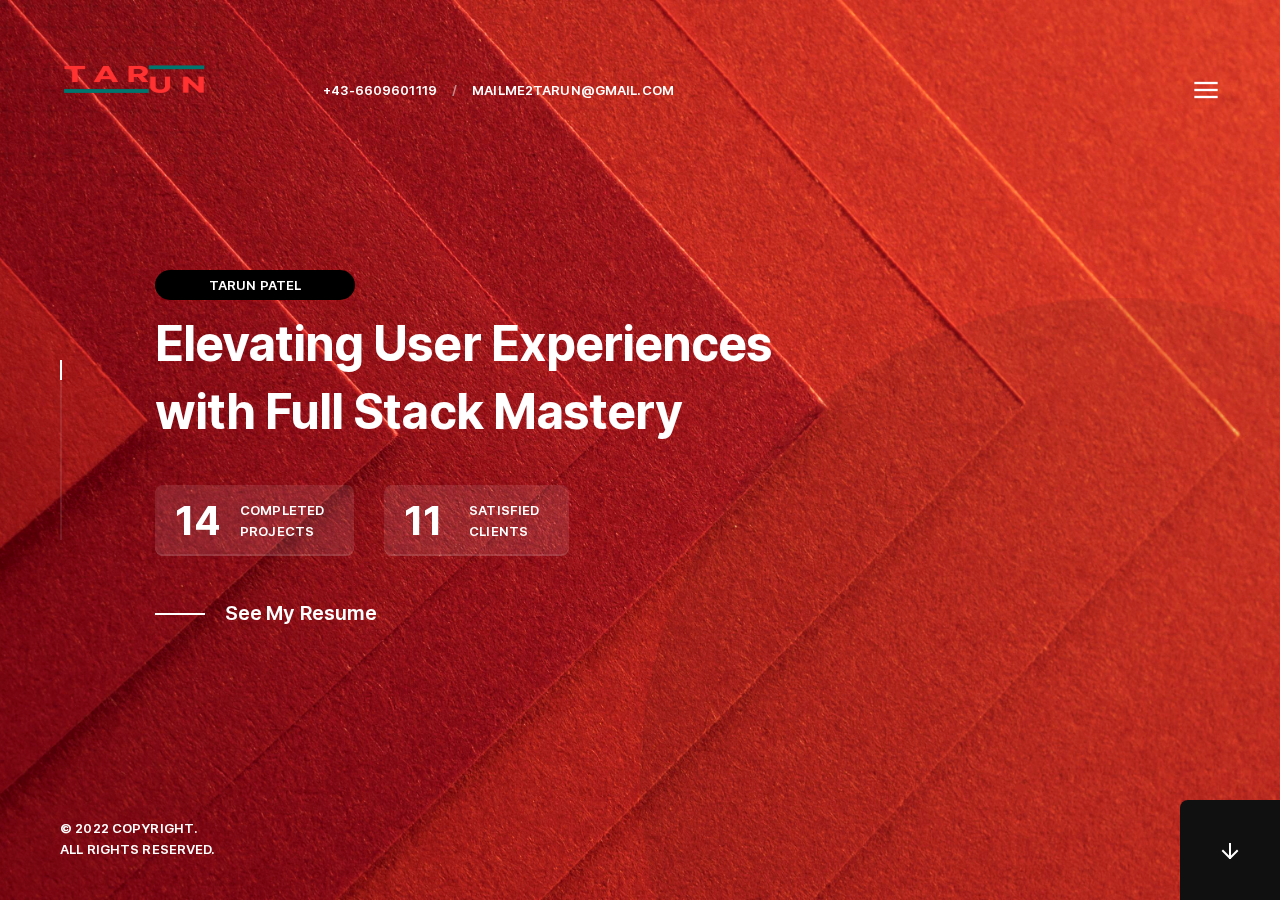
==== index.html @ 1fd1cdba "Update index.html" ====
<!DOCTYPE html>
<html class="no-js vlt-is--custom-cursor" lang="en">

<head>
	<meta charset="utf-8">
	<title>Tarun Patel - Modern &amp; Creative CV/Resume HTML5 Template</title>
	<meta name="description" content="Modern &amp; Creative CV/Resume HTML5 Template">
	<meta http-equiv="X-UA-Compatible" content="IE=edge">
	<meta name="viewport" content="width=device-width, initial-scale=1, maximum-scale=1">
	<!--Favicon-->
	<link rel="icon" type="image/png" href="assets/img/root/favicon.png">
	<!--Framework-->
	<link rel="stylesheet" href="assets/css/framework/bootstrap.min.css">
	<!--Fonts-->
	<link rel="stylesheet" href="assets/fonts/Inter/style.css">
	<!--Plugins-->
	<link rel="stylesheet" href="assets/css/vlt-plugins.min.css">
	<!--Style-->
	<link rel="stylesheet" href="assets/css/vlt-main.min.css">
	<!--Custom-->
	<link rel="stylesheet" href="assets/css/custom.css">
	<!--Fontawesome icons--> <script src="https://kit.fontawesome.com/1c898c3f37.js" crossorigin="anonymous"></script>
</head>

<body class=" animsition">
	<!--Header-->
	<header class="vlt-header">
		<div class="vlt-navbar vlt-navbar--main vlt-navbar--fixed">
			<div class="vlt-navbar-background"></div>
			<div class="vlt-navbar-inner">
				<div class="vlt-navbar-inner--left">
					<!--Logo--><a class='vlt-navbar-logo' href='/'><img class="black" src="assets/img/root/TAR.png" alt="TARUN"><img class="white" src="assets/img/root/TAR.png" alt="TARUN"></a>
					<!--Contacts-->
					<nav class="vlt-navbar-contacts d-none d-md-block">
						<ul>
							<li><a href="tel:+436609601119"><i class="fas fa-mobile-alt"></i> +43-6609601119</a></li>
							<li class="sep">/</li>
							<li><a href="mailto:mailme2tarun@gmail.com"><i class="fas fa-envelope"></i> mailme2tarun@gmail.com</a></li>
						</ul>
						
					</nav>


					
				</div>
				<div class="vlt-navbar-inner--right">
					<div class="d-flex align-items-center">
						<!--Menu Burger--><a class="vlt-menu-burger js-offcanvas-menu-open" href="#"><svg xmlns="http://www.w3.org/2000/svg" width="24" height="24" viewBox="0 0 24 24" fill="none" stroke="currentColor" stroke-width="2" stroke-linecap="square" stroke-linejoin="round">
								<line x1="3" y1="12" x2="21" y2="12" />
								<line x1="3" y1="6" x2="21" y2="6" />
								<line x1="3" y1="18" x2="21" y2="18" /></svg></a>
					</div>
				</div>
			</div>
		</div>
	</header>



	
	<!--Offcanvas Menu-->
	<div class="vlt-offcanvas-menu">
		<div class="vlt-offcanvas-menu__header">
			<!--Locales-->
			<nav class="vlt-offcanvas-menu__locales"><a class="active" href="#">Eng</a><a href="#">Fra</a><a href="#">Ger</a></nav>
			<!--Menu Burger--><a class="vlt-menu-burger vlt-menu-burger--opened js-offcanvas-menu-close" href="#"><svg xmlns="http://www.w3.org/2000/svg" width="24" height="24" viewBox="0 0 24 24" fill="none" stroke="currentColor" stroke-width="2" stroke-linecap="square" stroke-linejoin="round">
					<line x1="18" y1="6" x2="6" y2="18" />
					<line x1="6" y1="6" x2="18" y2="18" /></svg></a>
		</div>
		<nav class="vlt-offcanvas-menu__navigation">
			<!--Navigation-->
			<ul class="sf-menu">
				<li data-menuanchor="Home"><a href="#Home">Home</a></li>
				<li data-menuanchor="About"><a href="#Services">About</a></li>
				<li data-menuanchor="Experience"><a href="#Experience">Experience</a></li>
				<li data-menuanchor="Education"><a href="#Education">Education</a></li>
				<li data-menuanchor="Skills"><a href="#Skills">Skills</a></li>
				<li data-menuanchor="Projects"><a href="#Portfolio">Projects</a></li>
				<li data-menuanchor="Certifications"><a href="#Certifications">Certifications</a></li>
				<li data-menuanchor="Contact"><a href="#Contact">Contact</a></li>
			</ul>
		</nav>
		<div class="vlt-offcanvas-menu__footer">
			<!--Socials-->
			<div class="vlt-offcanvas-menu__socials"><a href="https://codepen.io/tarunpatel1998" target="new tab"><i class="fa-brands fa-codepen fa-spin"></i></a><a href="https://github.com/tarunpa1998" target="_blank"><i class="fa-brands fa-github fa-beat"></i></a><a href="#" target="_blank"><i class="fa-brands fa-linkedin fa-beat"></i></a><a href="#" target="_blank"><i class="fa-solid fa-envelope fa-beat"></i></a></div>
			<!--Copyright-->
			<div class="vlt-offcanvas-menu__copyright">
				<p>&copy; 2022 Copiright.<br>All rights reserved.</p>
			</div>
		</div>
	</div>
	<!--Site Overlay-->
	<div class="vlt-site-overlay"></div>
	<!--Fixed Socials-->
	<div class="vlt-fixed-socials"><a href="https://codepen.io/tarunpatel1998" target="new tab"><i class="fa-brands fa-codepen fa-spin"></i></a><a href="https://github.com/tarunpa1998" target="new tab"><i class="fa-brands fa-github fa-beat"></i></a><a href="#" target="_blank"><i class="fa-brands fa-linkedin fa-beat"></i></a><a href="#" target="_blank"><i class="fa-solid fa-envelope fa-beat"></i></a></div>
	<!--Main-->
	<main class="vlt-main">
		<!--Fullpage Slider-->
		<div class="vlt-fullpage-slider" data-loop-top="" data-loop-bottom="" data-speed="800">
		
		
		
			<!--Home-->
			<!--Section-->
			<div class="vlt-section pp-scrollable" data-anchor="Home" data-brightness="dark" style="background-image: url(assets/img/elegant-red-papers-arrow-shapes.jpg);">
				<div class="vlt-section__vertical-align">
					<div class="vlt-section__content">
						<!--Particles-->
						<div class="vlt-section__particles">
							<div class="vlt-particle vlt-fade-in-left vlt-custom--1451" style="background-image: url(assets/img/root/plus-dark-pattern.png); transition-duration: 1s;"></div>
							<div class="vlt-particle d-none d-xl-block vlt-fade-in-right vlt-custom--1512" style="background-image: url(assets/img/root/elipse-home-slide.png); transition-duration: 1.5s; transition-delay: 300ms;"></div>
							<div class="vlt-particle vlt-custom--4124" style="background-image: url(assets/img/attachmet-01.png);"></div>
						</div>
						<div class="container">
							<div class="row">
								<div class="col-lg-7 offset-lg-1">
									<!--Animated Block-->
									<div class="vlt-animated-block" style="animation-delay:0s; animation-duration:700ms;">
										<div class="cool-container" style="width: 200px;">
											<h3 class="vlt-display-1 has-white-color">Tarun Patel</h3>
										  </div>
										<div class="vlt-gap-10"></div>
										<h2 class="vlt-small-heading has-white-color">Elevating User Experiences with Full Stack Mastery</h2>
										<div class="vlt-gap-40"></div>
										<div class="row">
											<div class="col-auto">
												<!--Counter Up Small-->
												<div class="vlt-counter-up-small" data-ending-number="21" data-animation-speed="1000" data-delimiter=""><span class="counter">0</span>
													<h6 class="vlt-display-1">Completed<br>projects</h6>
												</div>
												<div class="vlt-gap-20--sm"></div>
											</div>
											<div class="col-auto">
												<!--Counter Up Small-->
												<div class="vlt-counter-up-small" data-ending-number="17" data-animation-speed="1000" data-delimiter=""><span class="counter">0</span>
													<h6 class="vlt-display-1">Satisfied<br>clients</h6>
												</div>
											</div>
										</div>
										<div class="vlt-gap-40"></div><a class="vlt-link has-white-color" href="assets/img/My CV 2.pdf">See My Resume</a>
									</div>
								</div>
							</div>
						</div>
					</div>
				</div>
			</div>





			<!--Services-->
			<!--Section-->
			<div class="vlt-section pp-scrollable" data-anchor="Services" data-brightness="light">
				<div class="vlt-section__vertical-align">
					<div class="vlt-section__content">
						<!--Particles-->
						<div class="vlt-section__particles">
							<div class="vlt-particle vlt-custom--1259 vlt-fade-in-right" style="background-image: url(assets/img/root/plus-light-pattern.png); animation-delay: 750ms;"></div>
							<div class="vlt-particle vlt-custom--2355 vlt-fade-in-left" style="background-image: url(assets/img/root/elipse-light.png); animation-delay: 500ms;"></div>
						</div>
						<div class="container">
							<div class="row">
								<div class="col-lg-2 offset-lg-1 d-none d-lg-block">
									<!--Animated Block-->
									<div class="vlt-animated-block" style="animation-delay:0s; animation-duration:700ms;">
										<!--Counter Up-->
										<div class="vlt-counter-up" data-ending-number="5" data-animation-speed="1000" data-delimiter=""><span class="counter">0</span><sup>+</sup>
										</div>
										<div class="vlt-gap-40"></div>
										<h6>Years <br>Experience <br>In WEB <br>DEVELOPMENT</h6>
									</div>
								</div>
								<div class="col-lg-8 col-md-12">
									<!--Animated Block-->
									<div class="vlt-animated-block" style="animation-delay:100ms; animation-duration:700ms;">
										<h4>Full Stack Web Developer, specialized in <span class="has-first-color">Agile responsive projects, Web Design with advance technologies.</span></h4>
									</div>
									<div class="vlt-gap-70"></div>
									<div class="row">
										<div class="col-md-6">
											<!--Animated Block-->
											<div class="vlt-animated-block" style="animation-delay:200ms; animation-duration:700ms;">
												<!--Services 1-->
												<div class="vlt-services">
													<h5 class="vlt-services__title"><a href="#">Web Design</a>
													</h5>
													<p class="vlt-services__text"> I have a comprehensive skill set encompassing <strong>HTML & CSS </strong> for building responsive and visually appealing web interfaces. Proficient in <strong>JavaScript</strong>, I develop interactive front-end functionalities and dynamic web applications. With <strong>Java</strong>, I implement robust backend solutions and enterprise-level applications. Additionally, I utilize <strong>PHP</strong> for server-side scripting, specializing in scalable web development. Moreover, I have extensive experience in <strong>Python</strong> for scripting, data analysis, and building versatile applications across various domains.
													</p>
													<div class="tech-logos">
														<img src="assets/img/TECH PNGS/icons8-html.svg" alt="HTML">
														<img src="assets/img/TECH PNGS/icons8-css.svg" alt="CSS">
														<img src="assets/img/TECH PNGS/java-script.png" alt="JavaScript">
														<img src="assets/img/TECH PNGS/icons8-java.svg" alt="Java">
														<img src="assets/img/TECH PNGS/icons8-php-64.png" alt="PHP">
														<img src="assets/img/TECH PNGS/icons8-python.svg" alt="Python">
													  </div>
												<a class="vlt-services__link vlt-link-with-arrow" href="#"><span class="vlt-link-with-arrow__text">Discover more</span><span class="vlt-link-with-arrow__icon">🡒</span></a>
												</div>
											</div>
											<div class="vlt-gap-40"></div>
										</div>
										<div class="col-md-6">
											<!--Animated Block-->
											<div class="vlt-animated-block" style="animation-delay:300ms; animation-duration:700ms;">
												<!--Services 2-->
												<div class="vlt-services">
													<h5 class="vlt-services__title"><a href="#">Frameworks & Libraries</a>
													</h5>
													<p class="vlt-services__text">
														I possess diverse expertise in modern web technologies, including <strong>React and Angular</strong> for building scalable and interactive front-end web development. Proficient in <strong>Tailwind CSS</strong>, for streamlined and responsive UI development. With <strong>Node.js</strong>, I implement server-side logic and build robust backend APIs. Additionally, I leverage <strong>jQuery</strong> for DOM manipulation. I also have hands-on experience with <strong>React and Vue.js</strong>, utilizing their component-based architecture for developing dynamic and efficient web applications.
													  
													</p>
														<div class="tech-logos">
														<img src="assets/img/TECH PNGS/icons8-react.svg" alt="React">
														<img src="assets/img/TECH PNGS/icons8-angular.svg" alt="Angular">
														<img src="assets/img/TECH PNGS/icons8-bootstrap.svg" alt="bootstrap">
														<img src="assets/img/TECH PNGS/icons8-tailwind-css.svg" alt="tailwind">
														<img src="assets/img/TECH PNGS/nodejs.svg" alt="node">
														<img src="assets/img/TECH PNGS/jquery-plain.svg" alt="jquery">
													  </div>
													  <a class="vlt-services__link vlt-link-with-arrow" href="#"><span class="vlt-link-with-arrow__text">Discover more</span><span class="vlt-link-with-arrow__icon">🡒</span></a>
												</div>
											</div>
											<div class="vlt-gap-40"></div>
										</div>
										<div class="col-md-6">
											<!--Animated Block-->
											<div class="vlt-animated-block" style="animation-delay:400ms; animation-duration:700ms;">
												<!--Services 3-->
												<div class="vlt-services">
													<h5 class="vlt-services__title"><a href="#">Tools & CMS</a>
													</h5>
													<p class="vlt-services__text">
														With over 5 years of specialized experience in <strong>WordPress</strong> web development, I excel in crafting custom themes and plugins for robust, scalable websites. I am proficient in <strong>Velo by Wix</strong>, leveraging its capabilities for dynamic web applications. Additionally, I have basic familiarity with <strong>TYPO3</strong> for content management, and I utilize <strong>Git</strong> for efficient version control. I have managed projects using <strong>Jira</strong>, applying agile methodologies for streamlined development processes.
													
													</p>
													<div class="tech-logos">
														<img src="assets/img/TECH PNGS/blog.png" alt="wordpress">
														<img src="assets/img/TECH PNGS/velo.png" alt="velo">
														<img src="assets/img/TECH PNGS/social (1).png" alt="git">
														<img src="assets/img/TECH PNGS/typo3_logo.svg" alt="typo3">
														<img src="assets/img/TECH PNGS/jira.png" alt="jira">
														<img src="assets/img/TECH PNGS/social.png" alt="joomla">
													  </div>

													<a class="vlt-services__link vlt-link-with-arrow" href="#"><span class="vlt-link-with-arrow__text">Discover more</span><span class="vlt-link-with-arrow__icon">🡒</span></a>
												</div>
											</div>
											<div class="vlt-gap-40--sm"></div>
										</div>
										<div class="col-md-6">
											<!--Animated Block-->
											<div class="vlt-animated-block" style="animation-delay:500ms; animation-duration:700ms;">
												<!--Services 4-->
												<div class="vlt-services">
													<h5 class="vlt-services__title"><a href="#">Marketing</a>
													</h5>
													<p class="vlt-services__text">
														I am proficient in managing databases including <strong>MySQL and Oracle</strong>, ensuring efficient data organization and retrieval for scalable applications. Additionally, I have a deep understanding of modern technologies like <strong>REST API</strong> for seamless integration and data exchange. With a keen focus on <strong>UX & UI</strong> principles, I design intuitive interfaces that enhance user experience. I also have experience with <strong>Shopify</strong> for e-commerce platform development and utilize <strong>Figma</strong> for collaborative design prototyping. Moreover, I have a growing interest in <strong>blockchain</strong> technology, exploring its potential for secure and transparent digital transactions across industries.
													</p>

													<div class="tech-logos">
														<img src="assets/img/TECH PNGS/mysql.svg" alt="mysql">
														<img src="assets/img/TECH PNGS/ui.png" alt="ux">
														<img src="assets/img/TECH PNGS/oracle.svg" alt="oracle">
														<img src="assets/img/TECH PNGS/secure.png" alt="blockchain">
														<img src="assets/img/TECH PNGS/shopify.png" alt="shopify">
														<img src="assets/img/TECH PNGS/figma.png" alt="figma">
													  </div>


													<a class="vlt-services__link vlt-link-with-arrow" href="#"><span class="vlt-link-with-arrow__text">Discover more</span><span class="vlt-link-with-arrow__icon">🡒</span></a>
												</div>
											</div>
										</div>
									</div>
								</div>
							</div>
						</div>
					</div>
				</div>
			</div>




			<!--Experience-->
			<!--Section-->
			<div class="vlt-section pp-scrollable" data-anchor="Experience" data-brightness="dark">
				<div class="vlt-section__vertical-align">
					<div class="vlt-section__content">
						<!--Ken Burn Effect-->
						<div class="vlt-section__ken-burn-background"><img src="assets/img/metal-grunge-background-with-scratches-stains.jpg" alt=""></div>
						<div class="container">
							<div class="row">
								<div class="col-lg-10 offset-lg-1">
									<!--Animated Block-->
									<div class="vlt-animated-block" style="animation-delay:0s; animation-duration:700ms;">
										<div class="d-block d-md-flex align-items-center justify-content-between">
										  <div class="experience-container">
											<h1 class="has-white-color">Experience</h1>
										  </div>
										  <div class="vlt-gap-30--sm"></div>
										  <div class="vlt-timeline-slider-controls"><span class="prev">🡐</span><span class="pagination"></span><span class="next">🡒</span></div>
										</div>
									  </div>
									<div class="vlt-gap-50"></div>
									<!--Animated Block-->
									<div class="vlt-animated-block" style="animation-delay:100ms; animation-duration:700ms;">
										<!--Timeline Slider-->
										<div class="vlt-timeline-slider">
											<div class="swiper-container">
												<div class="swiper-wrapper">
													<div>
														<!--job title Slider Item-->
														<div class="vlt-timeline-item">
															<div class="next">
																<div class="timeline-container">
																	<div class="timeline-item">
																		<span class="timeline-year">
																			<img width="30" height="30" src="https://img.icons8.com/external-flaticons-lineal-color-flat-icons/64/external-developer-computer-programming-icons-flaticons-lineal-color-flat-icons-3.png" alt="external-developer-computer-programming-icons-flaticons-lineal-color-flat-icons-3"/>
																			 External Web Developer</span>      
																		    <h5 class="vlt-timeline-item__title">
																				<img width="30" height="30" src="https://img.icons8.com/stickers/100/calendar.png" alt="calendar"/> 
																				 March 2023 - Present </h5>
																	</div>
																</div>
																<!--job location and company name-->

																<div class="timeline-container2">
																	<div class="timeline-item2">
																		<span class="timeline-year2">
																			<a href="https://soledad.pencidesign.net/landing-page/" target="newwindow" style="color: white; text-decoration: none;">
																				<img width="30" height="30" src="https://img.icons8.com/3d-fluency/94/company.png" alt="company"/> 
																				Pencil Design
																			</a>
																		</span> 
																    
																		<h5 class="vlt-timeline-item__title"><img width="30" height="30" src="https://img.icons8.com/3d-fluency/94/map-marker--v2.png" alt="map-marker--v2"/> Remote </h5>
 
																	</div>
																</div>


																
																
																<!--job description Item-->
																<div class="timeline-container3">
																	<div class="timeline-item3">
																		<span class="timeline-year3">
																			
																				
																			<li><i class="fas fa-paint-brush"></i>   Collaborated with <strong>UX/UI</strong> designers to implement design concepts.</li>
																			<li><i class="fab fa-wordpress"></i>           Implemented and maintained Content Management Systems using <strong>Wordpress.</strong></li>
																			<li><i class="fas fa-layer-group"></i>  Contributed to the design and customization of over 9 various <strong>website themes.</strong></li>
																			<li><i class="fas fa-plug"></i>  Spearheaded the seamless integration of <strong>APIs and payment gateway</strong> to enhance website functionality and user experience.</li>
																			<li><i class="fas fa-check"></i>  Tested and validated web forms, <strong>plugins</strong>, and interactive elements.</strong></li>
																			<li><i class="fas fa-code-branch"></i>   Collaborated with back-end developers to integrate <strong> front-end and back-end systems.</strong></li>
																			<li><i class="fas fa-laptop-code"></i>   Provided specialized <strong>web development</strong> expertise and support to the in-house team on a project basis.</strong></li>
																	
																			
																		</span> 
																    
 
																	</div>
																</div>


															</div>
														</div>
														<!--Timeline Slider Item-->
														
														<!--Timeline Slider Item-->
														<div class="vlt-timeline-item">
															
														</div>
													</div>
												 <!--next slider 2-->	
													<div class="vlt-timeline-item">
														<div class="next">


															<!--Timeline Slider 2 job title and time-->
															<div class="timeline-container">
																	<div class="timeline-item">
																		<span class="timeline-year">
																			<img width="30" height="30" src="https://img.icons8.com/external-flaticons-lineal-color-flat-icons/64/external-developer-computer-programming-icons-flaticons-lineal-color-flat-icons-3.png" alt="external-developer-computer-programming-icons-flaticons-lineal-color-flat-icons-3"/>
																			 Junior Developer</span>      
																		    <h5 class="vlt-timeline-item__title">
																				<img width="30" height="30" src="https://img.icons8.com/stickers/100/calendar.png" alt="calendar"/> 
																				 July 2021 - November 2022 </h5>
																	</div>
																</div>


													    	<!--job title Item-->
																<div class="timeline-container2">
																	<div class="timeline-item2">
																		<span class="timeline-year2">
																			<a href="https://pencildesign.co/" target="newwindow" style="color: white; text-decoration: none;">
																				<img width="30" height="30" src="https://img.icons8.com/3d-fluency/94/company.png" alt="company"/> 
																				Infosys Ltd.
																			</a>
																		</span> 
																    
																		<h5 class="vlt-timeline-item__title"><img width="30" height="30" src="https://img.icons8.com/3d-fluency/94/map-marker--v2.png" alt="map-marker--v2"/> 
																			Indore </h5>
 
																	</div>
																</div>

																<!--job description Item-->

																<div class="timeline-container3">
																	<div class="timeline-item3">
																		<span class="timeline-year3">
																			
																				
																			<li><i class="fa-solid fa-gauge-high"></i>   Implemented adaptable, high-speed, responsive components for company's primary webpage leading to <strong>21% increment in client engagement.</strong></li>
																			<li><i class="fa-brands fa-css3-alt"></i>          Innovated and built a maintainable <strong>CSS codebase</strong>, resulting in an overall reduction of 45% of original code volume.	</li>
																			<li><i class="fa-solid fa-medal"></i>  Headed an initiative to migrate to Respond, which decreased <strong>codebase by 25%</strong> and expanded webpage <strong>stacking speed by 15%. 	</strong></li>
																			<li><i class="fas fa-plug"></i> <strong> Deployed Continuous Integration and Continuous Deployment (CI/CD) to save 20% deployment time.</strong></li>
																			<li><i class="fa-solid fa-bug"></i>  Performed rigorous testing to identify and fix over <strong>60 bugs within the front-end application.</strong></li>
																				</span> 
																    
 
																	</div>
																</div>
														</div>
													</div>
													
                                                               <!--Timeline Slider three  job title and time-->

													<div class="vlt-timeline-item">
														<div class="next">


															<!--Timeline Slider three job title and time-->

															<div class="timeline-container">
																	<div class="timeline-item">
																		<span class="timeline-year">
																			<img width="30" height="30" src="https://img.icons8.com/external-flaticons-lineal-color-flat-icons/64/external-developer-computer-programming-icons-flaticons-lineal-color-flat-icons-3.png" alt="external-developer-computer-programming-icons-flaticons-lineal-color-flat-icons-3"/>
																			 Front End Trainee </span>      
																		    <h5 class="vlt-timeline-item__title">
																				<img width="30" height="30" src="https://img.icons8.com/stickers/100/calendar.png" alt="calendar"/> 
																				 August 2018 - March 2021 </h5>
																	</div>
																</div>


													    	<!--job title Item-->
																<div class="timeline-container2">
																	<div class="timeline-item2">
																		<span class="timeline-year2">
																			<a href="https://pencildesign.co/" target="newwindow" style="color: white; text-decoration: none;">
																				<img width="30" height="30" src="https://img.icons8.com/3d-fluency/94/company.png" alt="company"/> 
																				Digital Yuga
																			</a>
																		</span> 
																    
																		<h5 class="vlt-timeline-item__title"><img width="30" height="30" src="https://img.icons8.com/3d-fluency/94/map-marker--v2.png" alt="map-marker--v2"/> 
																			Bhopal </h5>
 
																	</div>
																</div>
																<!--job description Item-->

																<div class="timeline-container3">
																	<div class="timeline-item3">
																		<span class="timeline-year3">
																			
																				
																			<li><i class="fa-solid fa-desktop"></i>   Collaborated with the development team to <strong>design, develop, and deploy front-end web applications. </strong></li>
																			<li><i class="fa-brands fa-wordpress"></i>           Utilized expertise in <strong>WordPress and Joomla</strong> to create custom websites, themes, and functionality.</li>
																			<li><i class="fa-brands fa-wix"></i>  Applied fundamental knowledge of <strong>Velo By Wix</strong> to enhance website development projects.	</strong></li>
																			<li><i class="fa-solid fa-pen-nib"></i>  Contributed to the customization  of websites, including<strong> theme design, plugin integration, and functionality enhancements.</strong></li>
																			<li><i class="fa-solid fa-code"></i> Ensured the development of<strong> responsive, user-friendly, and visually appealing websites.</strong></li>
																			<li><i class="fa-solid fa-people-group"></i>  Collaborated with the team to identify and implement best practices in <strong> front-end web development.</strong></li>
																			<li><i class="fa-solid fa-headset"></i>  Provided technical support and guidance to clients and end-users regarding <strong>API usage and payment gateway integration, ensuring their satisfaction.</strong></li>

																		</span> 
																    
 
																	</div>
																</div>
														</div>
													</div>
												</div>
												
											</div>
										</div>
									</div>
									<div class="vlt-gap-50"></div>
									<!--Animated Block-->
									<div class="vlt-animated-block" style="animation-delay:200ms; animation-duration:700ms;">
										<!--Button--><a class="vlt-btn vlt-btn--primary" href="assets/img/My CV 2.pdf" target="_self"><span class="vlt-btn__text">Download Resume</span><span class="vlt-btn__icon vlt-btn__icon--right"><svg xmlns="http://www.w3.org/2000/svg" width="24" height="24" viewBox="0 0 24 24" fill="none" stroke="currentColor" stroke-width="2" stroke-linecap="square" stroke-linejoin="round">
													<line x1="12" y1="5" x2="12" y2="19"></line>
													<polyline points="19 12 12 19 5 12"></polyline>
												</svg></span></a>
									</div>
								</div>
							</div>
						</div>
					</div>
				</div>
			</div>


            



          <!--Education-->
			<!--Section-->
			<div class="vlt-section pp-scrollable" data-anchor="Education" data-brightness="dark">
				<div class="vlt-section__vertical-align">
					<div class="vlt-section__content">
						<!--Ken Burn Effect-->
						<div class="vlt-section__ken-burn-background"><img src="assets/img/10016491_27230.jpg" alt=""></div>
						<div class="container">
							<div class="row">
								<div class="col-lg-10 offset-lg-1">
									<!--Animated Block-->
									<div class="vlt-animated-block" style="animation-delay:0s; animation-duration:700ms;">
										<div class="d-block d-md-flex align-items-center justify-content-between">
										  <div class="experience-container">
											<h1 class="has-white-color">Education</h1>
										  </div>
										  <div class="vlt-gap-30--sm"></div>
										  <div class="vlt-timeline-slider-controls"><span class="prev">🡐</span><span class="pagination"></span><span class="next">🡒</span></div>
										</div>
									  </div>
									<div class="vlt-gap-50"></div>
									<!--Animated Block-->
									<div class="vlt-animated-block" style="animation-delay:100ms; animation-duration:700ms;">
										<!--Timeline Slider-->
										<div class="vlt-timeline-slider">
											<div class="swiper-container">
												<div class="swiper-wrapper">
													<div>
														<!--job title Slider Item-->
														<div class="vlt-timeline-item">
															<div class="next">
																<div class="timeline-container">
																	<div class="timeline-item">
																		<span class="timeline-year">
																			<img width="38" height="38" src="https://img.icons8.com/color-glass/48/teaching.png" alt="teaching"/>

																			Master‘s In Informatics
																		</span>      
																		    <h5 class="vlt-timeline-item__title">
																				<img width="30" height="30" src="https://img.icons8.com/stickers/100/calendar.png" alt="calendar"/> 
																				 October 2024 - Ongoing </h5>
																	</div>
																</div>
																<!--job location and company name-->

																<div class="timeline-container2">
																	<div class="timeline-item2">
																		<span class="timeline-year2">
																			<a href="https://pencildesign.co/" target="newwindow" style="color: white; text-decoration: none;">
																				<img width="30" height="30" src="https://img.icons8.com/3d-fluency/94/company.png" alt="company"/> 
																				University Of Klagenfurt
																			</a>
																		</span> 
																    
																		<h5 class="vlt-timeline-item__title"><img width="30" height="30" src="https://img.icons8.com/3d-fluency/94/map-marker--v2.png" alt="map-marker--v2"/> 
																		Austria </h5>
 
																	</div>
																</div>


																
																
																<!--job description Item-->
																<div class="timeline-container3">
																	<div class="timeline-item3">
																		<span class="timeline-year3">
																			
																				
																			<li><i class="fas fa-paint-brush"></i>    Specialization in Informatics - fundamental and advanced concepts and technology in the fields of Data engineering, Distributed Computing Infrastructures, Software Engineering, Artificial Intelligence and Machine Learning and Compiler Construction.</li>
																			<li><i class="fa-solid fa-info"></i>           Data Engineering - Data Modeling and Architecture, ETL and Data Pipelines, Big Data Technologies, Data Warehousing and Data Quality and Governance.</strong></li>
																			<li><i class="fa-brands fa-uncharted"></i>  Software Engineering - Design Patterns and Principles, Techniques for analyzing, Complex software systems and Automated Testing. </strong></li>
																			<li><i class="fas fa-plug"></i>  Deployment/Deliver - CI/CD Pipelines, Infrastructure as Code, Orchestration.</li>
																			<li><i class="fas fa-check"></i>  Software Testing - Test-Driven Development (TDD), Unit Testing, Integration Testing, End-to-End (E2E) Testing and Performance Testing. </strong></li>

																		</span> 
																    
 
																	</div>
																</div>


															</div>
														</div>
														<!--Timeline Slider Item-->
														
														<!--Timeline Slider Item-->
														<div class="vlt-timeline-item">
															
														</div>
													</div>
												 <!--next slider 2-->	
													<div class="vlt-timeline-item">
														<div class="next">


															<!--Timeline Slider 2 job title and time-->
															<div class="timeline-container">
																	<div class="timeline-item">
																		<span class="timeline-year">
																			<img width="38" height="38" src="https://img.icons8.com/color-glass/48/teaching.png" alt="teaching"/>
																			MSc In Computer Science
																		</span>      
																		    <h5 class="vlt-timeline-item__title">
																				<img width="30" height="30" src="https://img.icons8.com/stickers/100/calendar.png" alt="calendar"/> 
																				 July 2021 - March 2023 </h5>
																	</div>
																</div>


													    	<!--job title Item-->
																<div class="timeline-container2">
																	<div class="timeline-item2">
																		<span class="timeline-year2">
																			<a href="https://pencildesign.co/" target="newwindow" style="color: white; text-decoration: none;">
																				<img width="30" height="30" src="https://img.icons8.com/3d-fluency/94/company.png" alt="company"/> 
																				Eklavya University
																			</a>
																		</span> 
																    
																		<h5 class="vlt-timeline-item__title"><img width="30" height="30" src="https://img.icons8.com/3d-fluency/94/map-marker--v2.png" alt="map-marker--v2"/> 
																			India </h5>
 
																	</div>
																</div>

																<!--job description Item-->

																<div class="timeline-container3">
																	<div class="timeline-item3">
																		<span class="timeline-year3">
																			
																				
																			<li><i class="fa-solid fa-laptop-code"></i>   Programming - Mastered various programming languages including C, C++, Python, and .NET focusing on both procedural and object-oriented paradigms.</strong></li>
																			<li><i class="fa-brands fa-css3-alt"></i>          App Development - Developed web and mobile applications using HTML, CSS, JavaScript, server-side scripting, and mobile development frameworks.	</li>
																			<li><i class="fa-brands fa-unity"></i>  IT Systems - Gained a solid understanding of IT infrastructure, digital electronics, PC packages, and software engineering principles including the software development life cycle, project management, and design patterns.	</strong></li>
																			<li><i class="fa-solid fa-shield-halved"></i> <strong>Networking and Security - Studied computer networks, including network architectures, protocols, and communication models.</strong></li>
																			<li><i class="fa-solid fa-microchip"></i>  Advanced Technology - Explored cloud computing, learning about cloud services, and platforms like AWS and Azure. Delved into big data analytics, using tools like Hadoop and Spark for handling and analyzing large datasets.</strong></li>		
																		
																		</span> 
																    
 
																	</div>
																</div>
														</div>
													</div>
													
                                                               <!--Timeline Slider three  job title and time-->

													<div class="vlt-timeline-item">
														<div class="next">


															<!--Timeline Slider three job title and time-->

															<div class="timeline-container">
																	<div class="timeline-item">
																		<span class="timeline-year">
																			<img width="38" height="38" src="https://img.icons8.com/color-glass/48/teaching.png" alt="teaching"/>
																			 BSc In Computer Science </span>      
																		    <h5 class="vlt-timeline-item__title">
																				<img width="30" height="30" src="https://img.icons8.com/stickers/100/calendar.png" alt="calendar"/> 
																				 March 2018 - April 2021 </h5>
																	</div>
																</div>


													    	<!--job title Item-->
																<div class="timeline-container2">
																	<div class="timeline-item2">
																		<span class="timeline-year2">
																			<a href="https://pencildesign.co/" target="newwindow" style="color: white; text-decoration: none;">
																				<img width="30" height="30" src="https://img.icons8.com/3d-fluency/94/company.png" alt="company"/> 
																				Bhabha University
																			</a>
																		</span> 
																    
																		<h5 class="vlt-timeline-item__title"><img width="30" height="30" src="https://img.icons8.com/3d-fluency/94/map-marker--v2.png" alt="map-marker--v2"/> 
																			India </h5>
 
																	</div>
																</div>
																<!--job description Item-->

																<div class="timeline-container3">
																	<div class="timeline-item3">
																		<span class="timeline-year3">
																			
																				
																			<li><i class="fa-solid fa-desktop"></i>  Programming - Acquired skills in programming languages, focusing on procedural programming in C and object-oriented programming (OOP) concepts.</strong></li>
																			<li><i class="fa-solid fa-database"></i>           DBMS - Studied database management systems (DBMS), including relational databases, SQL, and principles of database design.</li>
																			<li><i class="fa-brands fa-windows"></i> OS- Gained a solid understanding of operating system concepts, such as process management, memory management, and file systems.</strong></li>
																			<li><i class="fa-solid fa-palette"></i>  User Experience and Agile Development - Focused on user experience (UX) design principles, emphasizing the creation of intuitive and user-friendly interfaces. Learned agile software development methodologies with an emphasis on continuous integration and delivery pipelines.</strong></li>
																			<li><i class="fa-solid fa-code"></i> Advanced Technologies and IoT - Studied the architecture and applications of the Internet of Things (IoT), sensors, connectivity, and data processing.</strong></li>
																		</span> 
																    
 
																	</div>
																</div>
														</div>
													</div>
												</div>
												
											</div>
										</div>
									</div>
									<div class="vlt-gap-50"></div>
									<!--Animated Block-->
									<div class="vlt-animated-block" style="animation-delay:200ms; animation-duration:700ms;">
										<!--Button--><a class="vlt-btn vlt-btn--primary" href="#" target="_self"><span class="vlt-btn__text">Download Resume</span><span class="vlt-btn__icon vlt-btn__icon--right"><svg xmlns="http://www.w3.org/2000/svg" width="24" height="24" viewBox="0 0 24 24" fill="none" stroke="currentColor" stroke-width="2" stroke-linecap="square" stroke-linejoin="round">
													<line x1="12" y1="5" x2="12" y2="19"></line>
													<polyline points="19 12 12 19 5 12"></polyline>
												</svg></span></a>
									</div>
								</div>
							</div>
						</div>
					</div>
				</div>
			</div>




			<!--Skills-->
			<!--Section-->
			<div class="vlt-section pp-scrollable" data-anchor="Skills" data-brightness="light">
				<div class="vlt-section__vertical-align">
					<div class="vlt-section__content">
						<!--Particles-->
						<div class="vlt-section__particles">
							<div class="vlt-particle vlt-custom--1259 vlt-fade-in-right" style="background-image: url(assets/img/root/plus-light-pattern.png); animation-delay: 750ms;"></div>
							<div class="vlt-particle vlt-custom--2355 vlt-fade-in-left" style="background-image: url(assets/img/root/elipse-light.png); animation-delay: 500ms;"></div>
						</div>
						<div class="container">
							<div class="row align-items-center">
								<div class="col-lg-4 offset-lg-1">
									<div class="vlt-slide-photo"> 
										<div class="vlt-slide-photo__inside"><img src="assets/img/attachment-07.jpg" alt=""></div>
										<div class="vlt-slide-photo__particle vlt-fade-in-bottom--small has-border-radius has-box-shadow" style="top: -50px; right: -40px; width: 100px; transition-delay: 300ms;"><img src="assets/img/root/parallax-particle-01.png" alt=""></div>
										<div class="vlt-slide-photo__particle vlt-fade-in-bottom--small has-border-radius has-box-shadow" style="top: 40px; left: -30px; width: 80px; transition-delay: 600ms;"><img src="assets/img/root/parallax-particle-02.png" alt=""></div>
										<div class="vlt-slide-photo__particle vlt-fade-in-left--small has-border-radius has-box-shadow" style="left: 30px; bottom: -50px; width: 100px; transition-delay: 900ms;"><img src="assets/img/root/parallax-particle-03.png" alt=""></div>
										<div class="vlt-slide-photo__particle vlt-fade-in-left--small negative-z-index" style="right: -40px; bottom: -30px; width: 290px; transition-delay: 1.2s;"><img src="assets/img/root/plus-light-pattern.png" alt=""></div>
									</div>
									<div class="vlt-gap-100--md"></div>
								</div>
								<div class="col-lg-5 offset-lg-1">
									<!--Animated Block-->
									<div class="vlt-animated-block" style="animation-delay:100ms; animation-duration:700ms;">
										<h4>I’m using <span class="has-first-color">Latest technologies</span> and methods in my work.</h4>
										<div class="vlt-gap-20"></div>
										<p>Talk is cheap show me <strong>the code</strong></p>
									</div>
									<div class="vlt-gap-50"></div>
									<!--Animated Block-->
									<div class="vlt-animated-block" style="animation-delay:200ms; animation-duration:2500ms;">
										<!--Progress Bar-->
										<div class="vlt-progress-bar" data-final-value="90" data-animation-speed="1500" style="width: 110%;">
											<h5 class="vlt-progress-bar__title"><img src="assets/img/TECH PNGS/icons8-css.svg" alt="CSS" style="margin-left: 0px; margin-right: 3px;"> CSS      <img src="assets/img/TECH PNGS/icons8-html.svg" alt="HTML" style="margin-left: 20px; margin-right: 5px;"> HTML <img width="48" height="48" src="https://img.icons8.com/color/48/java-coffee-cup-logo--v1.png" alt="java-coffee-cup-logo--v1"style="margin-left: 20px; margin-right: 5px;"/>JAVA SCRIPT<span class="counter">0</span>
											</h5>
											<div class="vlt-progress-bar__bar"><span></span></div>
										</div>
									</div>
									<div class="vlt-gap-30"></div>
									<!--Animated Block-->
									<div class="vlt-animated-block" style="animation-delay:300ms; animation-duration:2500ms;">
										<!--Progress Bar-->
										<div class="vlt-progress-bar" data-final-value="80" data-animation-speed="1500" style="width: 110%;">
											<h5 class="vlt-progress-bar__title"><img src="assets/img/TECH PNGS/icons8-java.svg" alt="Java"style="margin-left: 0px; margin-right: 3px;"> JAVA <img src="assets/img/TECH PNGS/icons8-python.svg" alt="Python"style="margin-left: 20px; margin-right: 5px;"> PYTHON <img src="assets/img/TECH PNGS/icons8-php-64.png" alt="PHP"style="margin-left: 15px; margin-right: 5px;"> PHP<span class="counter">0</span>
											</h5>
											<div class="vlt-progress-bar__bar"><span></span></div>
										</div>
									</div>
									

									<div class="vlt-gap-30"></div>
									<!--Animated Block-->
									<div class="vlt-animated-block" style="animation-delay:300ms; animation-duration:2500ms;">
										<!--Progress Bar-->
										<div class="vlt-progress-bar" data-final-value="75" data-animation-speed="1500" style="width: 110%;">
											<h5 class="vlt-progress-bar__title"><img src="assets/img/TECH PNGS/icons8-c-programming-48.png" alt="c" style="margin-left: 0px; margin-right: 3px;"> C <img src="assets/img/TECH PNGS/icons8-c-programming-48.png" alt="c"style="margin-left: 40px; margin-right: 5px;"> C++ <img src="assets/img/TECH PNGS/sql.png" alt="sql"style="margin-left: 40px; margin-right: 5px;"> SQL<span class="counter">0</span>
											</h5>
											<div class="vlt-progress-bar__bar"><span></span></div>
										</div>
									</div>

									<div class="vlt-gap-30"></div>
									<!--Animated Block-->
									<div class="vlt-animated-block" style="animation-delay:400ms; animation-duration:2500ms;">
										<!--Progress Bar-->
										<div class="vlt-progress-bar" data-final-value="85" data-animation-speed="1500" style="width: 110%;">
											<h5 class="vlt-progress-bar__title"><img src="assets/img/TECH PNGS/icons8-react.svg" alt="React" style="margin-left: 0px; margin-right: 5px;"> REACT <img src="assets/img/TECH PNGS/icons8-angular.svg" alt="Angular"style="margin-left: 10px; margin-right: 5px;"> ANGULAR <img src="assets/img/TECH PNGS/icons8-bootstrap.svg" alt="bootstrap"style="margin-left: 10px; margin-right: 5px;"> BOOTSTRAP<span class="counter">0</span>
											</h5>
											<div class="vlt-progress-bar__bar"><span></span></div>
										</div>
									</div>

									<div class="vlt-gap-30"></div>
									<!--Animated Block-->
									<div class="vlt-animated-block" style="animation-delay:400ms; animation-duration:2500ms;">
										<!--Progress Bar-->
										<div class="vlt-progress-bar" data-final-value="85" data-animation-speed="1500" style="width: 110%;">
											<h5 class="vlt-progress-bar__title"><img src="assets/img/TECH PNGS/icons8-tailwind-css.svg" alt="tailwind"> TAILWIND <img src="assets/img/TECH PNGS/jquery-plain.svg" alt="jquery"style="margin-left: 15px; margin-right: 5px;"> JQUERY <img src="assets/img/TECH PNGS/nodejs.svg" alt="node"style="margin-left: 15px; margin-right: 5px;"> NODE.JS<span class="counter">0</span>
											</h5>
											<div class="vlt-progress-bar__bar"><span></span></div>
										</div>
									</div>



									<div class="vlt-gap-30"></div>
									<!--Animated Block-->
									<div class="vlt-animated-block" style="animation-delay:400ms; animation-duration:2500ms;">
										<!--Progress Bar-->
										<div class="vlt-progress-bar" data-final-value="90" data-animation-speed="1500" style="width: 110%;">
											<h5 class="vlt-progress-bar__title"><img src="assets/img/TECH PNGS/blog.png" alt="wordpress"> WORDPRESS <img src="assets/img/TECH PNGS/velo.png" alt="velo"style="margin-left: 15px; margin-right: 5px;"> VELO <img src="assets/img/TECH PNGS/typo3_logo.svg" alt="typo3"style="margin-left: 15px; margin-right: 5px;"> TYPO3<span class="counter">0</span>
											</h5>
											<div class="vlt-progress-bar__bar"><span></span></div>
										</div>
									</div>



									<div class="vlt-gap-30"></div>
									<!--Animated Block-->
									<div class="vlt-animated-block" style="animation-delay:400ms; animation-duration:2500ms;">
										<!--Progress Bar-->
										<div class="vlt-progress-bar" data-final-value="80" data-animation-speed="1500" style="width: 110%;">
											<h5 class="vlt-progress-bar__title"><img src="assets/img/TECH PNGS/social (1).png" alt="git"> GIT <img src="assets/img/TECH PNGS/jira.png" alt="jira"style="margin-left: 35px; margin-right: 5px;"> JIRA <img src="assets/img/TECH PNGS/figma.png" alt="figma"style="margin-left: 35px; margin-right: 5px;"> FIGMA<span class="counter">0</span>
											</h5>
											<div class="vlt-progress-bar__bar"><span></span></div>
										</div>
									</div>

									<div class="vlt-gap-30"></div>
									<!--Animated Block-->
									<div class="vlt-animated-block" style="animation-delay:400ms; animation-duration:2500ms;">
										<!--Progress Bar-->
										<div class="vlt-progress-bar" data-final-value="75" data-animation-speed="1500" style="width: 110%;">
											<h5 class="vlt-progress-bar__title"><img src="assets/img/TECH PNGS/mysql.svg" alt="mysql"> MYSQL <img src="assets/img/TECH PNGS/oracle.svg" alt="oracle"style="margin-left: 0px; margin-right: 5px;">ORACLE <img src="assets/img/TECH PNGS/microsoft.png" alt="microsoft"style="margin-left: 0px; margin-right: 5px;"> MICROSOFT SQL<span class="counter">0</span>
											</h5>
											<div class="vlt-progress-bar__bar"><span></span></div>
										</div>
									</div>

									<div class="vlt-gap-30"></div>
									<!--Animated Block-->
									<div class="vlt-animated-block" style="animation-delay:400ms; animation-duration:2500ms;">
										<!--Progress Bar-->
										<div class="vlt-progress-bar" data-final-value="80" data-animation-speed="1500" style="width: 110%;">
											<h5 class="vlt-progress-bar__title"><img src="assets/img/TECH PNGS/icons8-api-einstellungen-96.png" alt="api"> REST API <img src="assets/img/TECH PNGS/secure.png" alt="blockchain"style="margin-left: 10px; margin-right: 5px;"> BLOCKCHAIN <img src="assets/img/TECH PNGS/linux.png" alt="linux"> LINUX <span class="counter">0</span>
											</h5>
											<div class="vlt-progress-bar__bar"><span></span></div>
										</div>
									</div>



									<div class="vlt-gap-30"></div>
									<!--Animated Block-->
									<div class="vlt-animated-block" style="animation-delay:400ms; animation-duration:2500ms;">
										<!--Progress Bar-->
										<div class="vlt-progress-bar" data-final-value="90" data-animation-speed="1500" style="width: 110%;">
											<h5 class="vlt-progress-bar__title"><img src="assets/img/TECH PNGS/icons8-woo-24.png">          WOOCOMMERCE       <img src="assets/img/TECH PNGS/shopify.png" alt="shopify">       SHOPIFY <img src="assets/img/TECH PNGS/icons8-canva-app-240.png">CANVA<span class="counter">0</span>
											</h5>
											<div class="vlt-progress-bar__bar"><span></span></div>
										</div>
									</div>

								</div>
							</div>
						</div>
					</div>
				</div>
			</div>
			
			
			
			
			
			
			
			<!--Portfolio-->
			<!--Section-->
			<div class="vlt-section pp-scrollable" data-anchor="Portfolio" data-brightness="dark">
				<div class="vlt-section__vertical-align">
					<div class="vlt-section__content">
						<!--Ken Burn Effect-->
						<div class="vlt-section__ken-burn-background"><img src="assets/img/attachment-03.jpg" alt=""></div>
						<div class="vlt-project-showcase-slider d-block d-lg-none">
							<div class="container">
								<div class="swiper-container">
									<div class="swiper-wrapper">
										
										<div class="swiper-slide">
											<div class="vlt-work">
												<div class="vlt-work-thumbnail"><img src="assets/img/portfolio-02.jpg" alt=""><a class="vlt-work-thumbnail__link" href="#"></a></div>
												<div class="vlt-work-content">
													<header class="vlt-work-header">
														<div class="vlt-work-meta"><span>Design</span><span>01 June 2020</span></div>
														<h3 class="vlt-work-title"><a href="#">Journal Mockup</a></h3>
													</header>
													<footer class="vlt-work-footer"><a class="vlt-work__link vlt-link-with-arrow" href="#"><span class="vlt-link-with-arrow__text">View case</span><span class="vlt-link-with-arrow__icon">🡒</span></a></footer>
												</div>
											</div>
										</div>
										<div class="swiper-slide">
											<div class="vlt-work">
												<div class="vlt-work-thumbnail"><img src="assets/img/portfolio-03.jpg" alt=""><a class="vlt-work-thumbnail__link" href="#"></a></div>
												<div class="vlt-work-content">
													<header class="vlt-work-header">
														<div class="vlt-work-meta"><span>Inspiration</span><span>01 June 2020</span></div>
														<h3 class="vlt-work-title"><a href="#">Glued Paper</a></h3>
													</header>
													<footer class="vlt-work-footer"><a class="vlt-work__link vlt-link-with-arrow" href="#"><span class="vlt-link-with-arrow__text">View case</span><span class="vlt-link-with-arrow__icon">🡒</span></a></footer>
												</div>
											</div>
										</div>
										
										<div class="swiper-slide">
											<div class="vlt-work">
												<div class="vlt-work-thumbnail"><img src="assets/img/portfolio-05.jpg" alt=""><a class="vlt-work-thumbnail__link" href="#"></a></div>
												<div class="vlt-work-content">
													<header class="vlt-work-header">
														<div class="vlt-work-meta"><span>Design</span><span>01 June 2020</span></div>
														<h3 class="vlt-work-title"><a href="#">Web Design</a></h3>
													</header>
													<footer class="vlt-work-footer"><a class="vlt-work__link vlt-link-with-arrow" href="#"><span class="vlt-link-with-arrow__text">View case</span><span class="vlt-link-with-arrow__icon">🡒</span></a></footer>
												</div>
											</div>
										</div>
										<div class="swiper-slide">
											<div class="vlt-work">
												<div class="vlt-work-thumbnail"><img src="assets/img/portfolio-06.jpg" alt=""><a class="vlt-work-thumbnail__link" href="#"></a></div>
												<div class="vlt-work-content">
													<header class="vlt-work-header">
														<div class="vlt-work-meta"><span>Coding</span><span>01 June 2020</span></div>
														<h3 class="vlt-work-title"><a href="#">Java</a></h3>
													</header>
													<footer class="vlt-work-footer"><a class="vlt-work__link vlt-link-with-arrow" href="#"><span class="vlt-link-with-arrow__text">View case</span><span class="vlt-link-with-arrow__icon">🡒</span></a></footer>
												</div>
											</div>
										</div>
									</div>
								</div>
							</div>
						</div>
						<div class="vlt-project-showcase d-none d-lg-flex">
							<ul class="vlt-project-showcase__items">
								
								<li class="vlt-project-showcase__item">
									<h3 class="vlt-project-showcase__item__title"><a href="#">HTML, CSS & JS</a></h3><span class="vlt-project-showcase__item__category">inspiration to </span>
								</li>
								<li class="vlt-project-showcase__item">
									<h3 class="vlt-project-showcase__item__title"><a href="#">API</a></h3><span class="vlt-project-showcase__item__category">inspiration to </span>
								</li>
								<li class="vlt-project-showcase__item">
									<h3 class="vlt-project-showcase__item__title"><a href="#">Web Design</a></h3><span class="vlt-project-showcase__item__category">Design</span>
								</li>
								<li class="vlt-project-showcase__item">
									<h3 class="vlt-project-showcase__item__title"><a href="#">Java</a></h3><span class="vlt-project-showcase__item__category">Inspiration to code</span>
								</li>
							</ul>
							<div class="vlt-project-showcase__images">
								<div class="vlt-project-showcase__image"><img src="assets/img/portfolio-04.jpg" alt=""></div>
								<div class="vlt-project-showcase__image"><img src="assets/img/portfolio-05.jpg" alt=""></div>
								<div class="vlt-project-showcase__image"><img src="assets/img/portfolio-06.jpg" alt=""></div>
								<div class="vlt-project-showcase__image"><img src="assets/img/portfolio-06.jpg" alt=""></div>

							</div>
						</div>
					</div>
				</div>
			</div>
			<!--Awards-->
			<!--Section-->
			<div class="vlt-section pp-scrollable" data-anchor="Awards" data-brightness="light">
				<div class="vlt-section__vertical-align">
					<div class="vlt-section__content">
						<!--Particles-->
						<div class="vlt-section__particles">
							<div class="vlt-particle vlt-custom--2355 vlt-fade-in-left" style="background-image: url(assets/img/root/elipse-light.png); animation-delay: 500ms;"></div>
						</div>
						<div class="container">
							<div class="row align-items-center">
								<div class="col-lg-5 offset-lg-1">
									<!--Animated Block-->
									<div class="vlt-animated-block" style="animation-delay:0s; animation-duration:700ms;">
										<h4>Certifications <span class="has-first-color">I've reached and Ongoing.</span></h4>
										<div class="vlt-gap-20"></div>
										<p><strong>"Certified Web Developer:</strong><br> Building the Future of the Web".</p>
									</div>
									<div class="vlt-gap-50"></div>
									<!--Animated Block-->
									<div class="vlt-animated-block" style="animation-delay:100ms; animation-duration:700ms;">
										<!--Award Item-->
										<div class="vlt-award-item">
											<div class="vlt-award-item__logo"><a href="#"><img src="assets/img/root/aws.png" alt="Excellence Certificate"></a>
											</div>
											<div class="vlt-award-item__content">
												<h6>Amazon</h6>
												<p>AWS Certification : OnGoing</p>
											</div>
										</div>
									</div>
									<div class="vlt-gap-30"></div>
									<!--Animated Block-->
									<div class="vlt-animated-block" style="animation-delay:200ms; animation-duration:700ms;">
										<!--Award Item-->
										<div class="vlt-award-item">
											<div class="vlt-award-item__logo"><a href="#"><img src="assets/img/root/256px-Coursera-Logo_600x600.svg.png" alt="Employee of the term"></a>
											</div>
											<div class="vlt-award-item__content">
												<h6>Coursera</h6>
												<p>Web 3.O ; OnGoing</p>
											</div>
										</div>
									</div>
									<div class="vlt-gap-30"></div>
									<!--Animated Block-->
									<div class="vlt-animated-block" style="animation-delay:300ms; animation-duration:700ms;">
										<!--Award Item-->
										<div class="vlt-award-item">
											<div class="vlt-award-item__logo"><a href="#"><img src="assets/img/root/ben-kolde-bs2Ba7t69mM-unsplash.jpg" alt="Global Excellence scholarship"></a>
											</div>
											<div class="vlt-award-item__content">
												<h6>CRISP</h6>
												<p>Web Designing</p>
											</div>
										</div>
									</div>
									<div class="vlt-gap-100--md"></div>
								</div>
								<div class="col-lg-4 offset-lg-1">
									<!--Animated Block-->
									<div class="vlt-animated-block" style="animation-delay:400ms; animation-duration:700ms;">
										<div class="vlt-slide-photo">
											<div class="vlt-slide-photo__inside"><img src="assets/img/attachment-06.jpg" alt="">
												<!--Video Button-->
												<div class="vlt-video-button center-mode"><a href="https://www.youtube.com/watch?v=yGfTDcHJHSI" data-fancybox data-small-btn="true" rel="nofollow"><svg xmlns="http://www.w3.org/2000/svg" width="24" height="24" viewBox="0 0 24 24" fill="none" stroke="currentColor" stroke-width="2" stroke-linecap="round" stroke-linejoin="round" class="feather feather-play">
															<polygon points="5 3 19 12 5 21 5 3" /></svg></a>
													<h6>Watch Video</h6>
												</div>
											</div>
											<div class="vlt-slide-photo__caption">* Are we Living in a Simulation.</div>
											<div class="vlt-slide-photo__particle vlt-fade-in-left--small negative-z-index" style="right: -40px; top: -40px; width: 290px; transition-delay: 1.2s;"><img src="assets/img/root/plus-light-pattern.png" alt=""></div>
										</div>
									</div>
								</div>
							</div>
						</div>
					</div>
				</div>
			</div>
			<!--Testimonials-->
			<!--Section-->
			

			<!--Blog-->
			<!--Section-->
			
			<!--Contact-->
			<!--Section-->
			<div class="vlt-section pp-scrollable" data-anchor="Contact" data-brightness="dark">
				<div class="vlt-section__vertical-align">
					<div class="vlt-section__content">
						<!--Ken Burn Effect-->
						<div class="vlt-section__ken-burn-background"><img src="assets/img/attachment-05.jpg" alt=""></div>
						<div class="container">
							<div class="row">
								<div class="col-lg-4 offset-lg-1">
									<!--Animated Block-->
									<div class="vlt-animated-block" style="animation-delay:0s; animation-duration:700ms;">
										<h1 class="has-white-color">Contact</h1>
										<div class="vlt-gap-20"></div>
										<p class="has-gray-color"><strong>Say Hello</strong> </p>
										<div class="vlt-gap-50"></div>
										<div class="has-white-color">
											<h6 class="vlt-display-1 has-gray-color">Email:</h6>
											<div class="vlt-gap-5"></div><a href="mailto:mailme2tarun@gmail.com">mailme2tarun@gmail.com</a>
										</div>
										<div class="vlt-gap-30"></div>
										<div class="has-white-color">
											<h6 class="vlt-display-1 has-gray-color">Phone:</h6>
											<div class="vlt-gap-5"></div><a href="tel:+43-660960119">+43-660960119</a>
										</div>
										<div class="vlt-gap-40"></div><a class="vlt-btn vlt-btn--secondary" href="https://maps.app.goo.gl/qgJGHqBkFgeBq2N47"><span class="vlt-btn__text">Get direction</span><span class="vlt-btn__icon vlt-btn__icon--right"><svg xmlns="http://www.w3.org/2000/svg" width="24" height="24" viewBox="0 0 24 24" fill="none" stroke="currentColor" stroke-width="2" stroke-linecap="round" stroke-linejoin="round" class="feather feather-map-pin">
													<path d="M21 10c0 7-9 13-9 13s-9-6-9-13a9 9 0 0 1 18 0z" />
													<circle cx="12" cy="10" r="3" /></svg></span></a>
									</div>
									<div class="vlt-gap-70--sm"></div>
								</div>
								<div class="col-lg-6">
									<!--Animated Block-->
									<div class="vlt-animated-block" style="animation-delay:100ms; animation-duration:700ms;">
										<h5 class="has-white-color">I am always looking for great collaborators. Let’s message me and make <span class="has-first-color">something together!</span></h5>
										<div class="vlt-gap-40"></div>
										<form class="vlt-contact-form" novalidate="novalidate">
											<div class="vlt-form-row two-col">
												<div class="vlt-form-group">
													<label class="has-white-color" for="name">Your name (required)</label>
													<input type="text" id="name" name="name" required="required" placeholder="Your Name">
												</div>
												<div class="vlt-form-group">
													<label class="has-white-color" for="email">Your email (required)</label>
													<input type="email" id="email" name="email" required="required" placeholder="Your Email">
												</div>
											</div>
											<div class="vlt-form-row two-col">
												<div class="vlt-form-group">
													<label class="has-white-color" for="category">Category (optional)</label>
													<input type="text" id="category" name="category" placeholder="Category">
												</div>
												<div class="vlt-form-group">
													<label class="has-white-color" for="budget">Choose an option</label>
													<select id="budget" name="reason">
														<option value="acquaintance">Acquaintance</option>
														<option value="Project">Projects</option>
														<option value="Offer">Offers</option>
														<option value="Other">Others</option>
													</select>
												</div>
											</div>
											<div class="vlt-form-group">
												<label class="has-white-color" for="message">Your Message</label>
												<textarea name="message" id="message" rows="3" placeholder="Message"></textarea>
											</div>
											<div class="message success">Your message is successfully sent...</div>
											<div class="message danger">Sorry something went wrong!</div>
											<!--Button-->
											<button class="vlt-btn vlt-btn--primary"><span class="vlt-btn__text">Contact Me</span><span class="vlt-btn__icon vlt-btn__icon--right"></span></button>
										</form>
									</div>
								</div>
							</div>
						</div>
					</div>
				</div>
			</div>
			<!--Progress Bar-->
			<ul class="vlt-fullpage-slider-progress-bar">
				<li data-menuanchor="Home"></li>
				<li data-menuanchor="Services"></li>
				<li data-menuanchor="Experience"></li>
				<li data-menuanchor="Skills"></li>
				<li data-menuanchor="Portfolio"></li>
				<li data-menuanchor="Awards"></li>
				<li data-menuanchor="Testimonials"></li>
				<li data-menuanchor="Blog"></li>
				<li data-menuanchor="Contact"></li>
			</ul>
			<!--Numbers-->
			<div class="vlt-fullpage-slider-numbers"></div>
		</div>
		<!--Footer-->
		<footer class="vlt-footer vlt-footer--fixed">
			<!--Copyright-->
			<div class="vlt-footer-copyright">
				<p>&copy; 2022 Copyright.<br>All rights reserved.</p>
			</div>
		</footer>
	</main>
	<!--Libs-->
	<script src="assets/vendors/jquery-3.5.1.min.js"></script>
	<script src="assets/scripts/vlt-plugins.min.js"></script>
	<script src="assets/scripts/vlt-helpers.js"></script>
	<script src="assets/scripts/vlt-controllers.min.js"></script>
	<!-- Start of ChatBot (www.chatbot.com) code -->
<script type="text/javascript">
    window.__be = window.__be || {};
    window.__be.id = "66b7c25bb14a770007d3dde1";
    (function() {
        var be = document.createElement('script'); be.type = 'text/javascript'; be.async = true;
        be.src = ('https:' == document.location.protocol ? 'https://' : 'http://') + 'cdn.chatbot.com/widget/plugin.js';
        var s = document.getElementsByTagName('script')[0]; s.parentNode.insertBefore(be, s);
    })();
</script>
<noscript>You need to <a href="https://www.chatbot.com/help/chat-widget/enable-javascript-in-your-browser/" rel="noopener nofollow">enable JavaScript</a> in order to use the AI chatbot tool powered by <a href="https://www.chatbot.com/" rel="noopener nofollow" target="_blank">ChatBot</a></noscript>
<!-- End of ChatBot code -->
</body>

</html>
---- assets/fonts/Inter/style.css ----
@font-face {
	font-family: 'Inter';
	font-weight: normal;
	font-style: italic;
	src: url('Inter-Italic.woff2') format('woff2'), url('Inter-Italic.woff') format('woff');
}

@font-face {
	font-family: 'Inter';
	font-weight: normal;
	font-style: normal;
	src: url('Inter-Regular.woff2') format('woff2'), url('Inter-Regular.woff') format('woff');
}

@font-face {
	font-family: 'Inter';
	font-weight: 500;
	font-style: normal;
	src: url('Inter-Medium.woff2') format('woff2'), url('Inter-Medium.woff') format('woff');
}

@font-face {
	font-family: 'Inter';
	font-weight: 600;
	font-style: normal;
	src: url('Inter-SemiBold.woff2') format('woff2'), url('Inter-SemiBold.woff') format('woff');
}

@font-face {
	font-family: 'Inter';
	font-weight: 700;
	font-style: normal;
	src: url('Inter-Bold.woff2') format('woff2'), url('Inter-Bold.woff') format('woff');
}
---- assets/css/vlt-main.min.css ----
:root{--p1:#c3323a;--pf:Inter}@-webkit-keyframes vlt_animate_icon_bottom{49%{-webkit-transform:translateY(100%);transform:translateY(100%)}50%{-webkit-transform:translateY(-100%);transform:translateY(-100%);opacity:0}51%{opacity:1}}@keyframes vlt_animate_icon_bottom{49%{-webkit-transform:translateY(100%);transform:translateY(100%)}50%{-webkit-transform:translateY(-100%);transform:translateY(-100%);opacity:0}51%{opacity:1}}@-webkit-keyframes vlt_animation_block{0%{-webkit-transform:translateY(30px) translateZ(0) scaleY(1.1) skewY(2deg);transform:translateY(30px) translateZ(0) scaleY(1.1) skewY(2deg);-webkit-transform-origin:0 0;transform-origin:0 0;opacity:0;-webkit-transform-style:preserve-3d;transform-style:preserve-3d}100%{-webkit-transform:translateY(0) translateZ(0) scaleY(1) skewY(0);transform:translateY(0) translateZ(0) scaleY(1) skewY(0);opacity:1;-webkit-transform-style:preserve-3d;transform-style:preserve-3d}}@keyframes vlt_animation_block{0%{-webkit-transform:translateY(30px) translateZ(0) scaleY(1.1) skewY(2deg);transform:translateY(30px) translateZ(0) scaleY(1.1) skewY(2deg);-webkit-transform-origin:0 0;transform-origin:0 0;opacity:0;-webkit-transform-style:preserve-3d;transform-style:preserve-3d}100%{-webkit-transform:translateY(0) translateZ(0) scaleY(1) skewY(0);transform:translateY(0) translateZ(0) scaleY(1) skewY(0);opacity:1;-webkit-transform-style:preserve-3d;transform-style:preserve-3d}}@-webkit-keyframes vlt_bounce{0%,100%{-webkit-transform:scale(0);transform:scale(0)}50%{-webkit-transform:scale(1);transform:scale(1)}}@keyframes vlt_bounce{0%,100%{-webkit-transform:scale(0);transform:scale(0)}50%{-webkit-transform:scale(1);transform:scale(1)}}.vlt-custom-cursor .circle span,.vlt-display-1,.vlt-footer-copyright,.vlt-link-with-arrow,.vlt-navbar-contacts ul,.vlt-offcanvas-menu__copyright,.vlt-offcanvas-menu__locales a,.vlt-project-showcase .vlt-project-showcase__items .vlt-project-showcase__item__category,.vlt-testimonial-item__meta span{font-size:.8125rem;font-weight:600;line-height:1.6;letter-spacing:.01em;text-transform:uppercase}.vlt-fixed-socials,.vlt-offcanvas-menu__socials a{font-size:1.125rem;font-weight:700;letter-spacing:.01em}.has-first-color{color:var(--p1)}.has-first-background-color{background-color:var(--p1)}.has-white-color{color:#fff!important}.has-white-background-color{background-color:#fff}.has-gray-color{color:#999!important}.has-gray-background-color{background-color:#999}.vlt-large-heading{font-size:5rem}@media only screen and (max-width:575px){.vlt-large-heading{font-size:3.625rem}}.vlt-gap-5{height:.3125rem}@media only screen and (max-width:767px){.vlt-gap-5--sm{height:.3125rem}}@media only screen and (max-width:991px){.vlt-gap-5--md{height:.3125rem}}.vlt-gap-10{height:.625rem}@media only screen and (max-width:767px){.vlt-gap-10--sm{height:.625rem}}@media only screen and (max-width:991px){.vlt-gap-10--md{height:.625rem}}.vlt-gap-20{height:1.25rem}@media only screen and (max-width:767px){.vlt-gap-20--sm{height:1.25rem}}@media only screen and (max-width:991px){.vlt-gap-20--md{height:1.25rem}}.vlt-gap-30{height:1.875rem}@media only screen and (max-width:767px){.vlt-gap-30--sm{height:1.875rem}}@media only screen and (max-width:991px){.vlt-gap-30--md{height:1.875rem}}.vlt-gap-40{height:2.5rem}@media only screen and (max-width:767px){.vlt-gap-40--sm{height:2.5rem}}@media only screen and (max-width:991px){.vlt-gap-40--md{height:2.5rem}}.vlt-gap-50{height:3.125rem}@media only screen and (max-width:767px){.vlt-gap-50--sm{height:3.125rem}}@media only screen and (max-width:991px){.vlt-gap-50--md{height:3.125rem}}.vlt-gap-70{height:4.375rem}@media only screen and (max-width:767px){.vlt-gap-70--sm{height:4.375rem}}@media only screen and (max-width:991px){.vlt-gap-70--md{height:4.375rem}}.vlt-gap-100{height:6.25rem}@media only screen and (max-width:767px){.vlt-gap-100--sm{height:6.25rem}}@media only screen and (max-width:991px){.vlt-gap-100--md{height:6.25rem}}.vlt-fade-in-left,.vlt-fade-in-left--small{-webkit-transition:all .7s 0s cubic-bezier(.46,.03,.52,.96);transition:all .7s 0s cubic-bezier(.46,.03,.52,.96);-webkit-transform:translate3d(-100%,0,0);transform:translate3d(-100%,0,0);opacity:0}.vlt-fade-in-left--small{-webkit-transform:translate3d(-100px,0,0);transform:translate3d(-100px,0,0)}.active .vlt-fade-in-left,.active .vlt-fade-in-left--small{-webkit-transform:translate3d(0,0,0);transform:translate3d(0,0,0);opacity:1}.vlt-fade-in-right,.vlt-fade-in-right--small{-webkit-transition:all .7s 0s cubic-bezier(.46,.03,.52,.96);transition:all .7s 0s cubic-bezier(.46,.03,.52,.96);-webkit-transform:translate3d(100%,0,0);transform:translate3d(100%,0,0);opacity:0}.vlt-fade-in-right--small{-webkit-transform:translate3d(100px,0,0);transform:translate3d(100px,0,0)}.active .vlt-fade-in-right,.active .vlt-fade-in-right--small{-webkit-transform:translate3d(0,0,0);transform:translate3d(0,0,0);opacity:1}.vlt-fade-in-top,.vlt-fade-in-top--small{-webkit-transition:all .7s 0s cubic-bezier(.46,.03,.52,.96);transition:all .7s 0s cubic-bezier(.46,.03,.52,.96);-webkit-transform:translate3d(0,-100%,0);transform:translate3d(0,-100%,0);opacity:0}.vlt-fade-in-top--small{-webkit-transform:translate3d(0,-100px,0);transform:translate3d(0,-100px,0)}.active .vlt-fade-in-top,.active .vlt-fade-in-top--small{-webkit-transform:translate3d(0,0,0);transform:translate3d(0,0,0);opacity:1}.vlt-fade-in-bottom,.vlt-fade-in-bottom--small{-webkit-transition:all .7s 0s cubic-bezier(.46,.03,.52,.96);transition:all .7s 0s cubic-bezier(.46,.03,.52,.96);-webkit-transform:translate3d(0,100%,0);transform:translate3d(0,100%,0);opacity:0}.vlt-fade-in-bottom--small{-webkit-transform:translate3d(0,100px,0);transform:translate3d(0,100px,0)}.active .vlt-fade-in-bottom,.active .vlt-fade-in-bottom--small{-webkit-transform:translate3d(0,0,0);transform:translate3d(0,0,0);opacity:1}.message.success{color:var(--success)}.message.danger{color:var(--danger)}.center-mode{position:absolute;z-index:1;top:50%;left:50%;-webkit-transform:translate3d(-50%,-50%,0);transform:translate3d(-50%,-50%,0)}html{font-size:14px}@media only screen and (min-width:768px){html{font-size:15px}}@media only screen and (min-width:992px){html{font-size:16px}}body{font-family:var(--pf);font-size:1rem;line-height:1.7;min-width:20rem;margin:0;padding:0;color:#5c5c5c;background-color:#fff;-webkit-font-smoothing:antialiased;-moz-osx-font-smoothing:grayscale}img{max-width:100%;height:auto}p{margin:0 0 1.875rem}p:empty{display:none}p:last-of-type{margin-bottom:0}strong{font-weight:600}mark{background-color:var(--p1)}a{-webkit-transition:all .3s cubic-bezier(.46,.03,.52,.96);transition:all .3s cubic-bezier(.46,.03,.52,.96);text-decoration:none;color:inherit}a:active,a:focus,a:hover{text-decoration:none;outline:0}a:hover{color:var(--p1)}.h1,.h2,.h3,.h4,.h5,.h6,h1,h2,h3,h4,h5,h6{font-weight:700;margin:0;padding:0;letter-spacing:-.02em;color:#101010}.h1,h1{font-size:3.625rem;line-height:1.15}@media only screen and (max-width:575px){.h1,h1{font-size:2.375rem}}.h2,h2{font-size:3rem;line-height:1.4}.h3,h3{font-size:2.375rem;line-height:1.4}.h4,h4{font-size:2rem;line-height:1.4}.h5,h5{font-size:1.5rem;line-height:1.4}.h6,h6{font-size:1.375rem;line-height:1.55}form{max-width:100%}label{display:block;margin-bottom:.3125rem;-webkit-user-select:none;-moz-user-select:none;-ms-user-select:none;user-select:none;color:#101010}input[type=date],input[type=email],input[type=number],input[type=password],input[type=search],input[type=tel],input[type=text],input[type=url],select,textarea{display:block;width:100%;margin:0;padding:.75rem 1rem;-webkit-transition:all .3s cubic-bezier(.46,.03,.52,.96);transition:all .3s cubic-bezier(.46,.03,.52,.96);color:#fff;border:none;border-radius:4px;outline:0;background-color:#222;-webkit-box-shadow:0 5px 15px 5px rgba(16,16,16,.1),inset 0 -2px 0 0 rgba(16,16,16,.2);box-shadow:0 5px 15px 5px rgba(16,16,16,.1),inset 0 -2px 0 0 rgba(16,16,16,.2);-webkit-appearance:none;-moz-appearance:none;appearance:none}select{color:#999;background-image:url('data:image/svg+xml;utf8,<svg fill=\'%23999999\' height=\'24\' viewBox=\'0 0 24 24\' width=\'24\' xmlns=\'http://www.w3.org/2000/svg\'><path d=\'M7 10l5 5 5-5z\'/><path d=\'M0 0h24v24H0z\' fill=\'none\'/></svg>');background-repeat:no-repeat;background-position:right 16px bottom 50%;background-size:18px 18px}textarea{width:100%;max-width:100%}button:focus,input[type=submit]:focus{outline:0}input[type=date].placeholder,input[type=email].placeholder,input[type=number].placeholder,input[type=password].placeholder,input[type=search].placeholder,input[type=tel].placeholder,input[type=text].placeholder,input[type=url].placeholder,select.placeholder,textarea.placeholder{opacity:1;color:#999}input[type=date]:-moz-placeholder,input[type=email]:-moz-placeholder,input[type=number]:-moz-placeholder,input[type=password]:-moz-placeholder,input[type=search]:-moz-placeholder,input[type=tel]:-moz-placeholder,input[type=text]:-moz-placeholder,input[type=url]:-moz-placeholder,select:-moz-placeholder,textarea:-moz-placeholder{opacity:1;color:#999}input[type=date]::-moz-placeholder,input[type=email]::-moz-placeholder,input[type=number]::-moz-placeholder,input[type=password]::-moz-placeholder,input[type=search]::-moz-placeholder,input[type=tel]::-moz-placeholder,input[type=text]::-moz-placeholder,input[type=url]::-moz-placeholder,select::-moz-placeholder,textarea::-moz-placeholder{opacity:1;color:#999}input[type=date]:-ms-input-placeholder,input[type=email]:-ms-input-placeholder,input[type=number]:-ms-input-placeholder,input[type=password]:-ms-input-placeholder,input[type=search]:-ms-input-placeholder,input[type=tel]:-ms-input-placeholder,input[type=text]:-ms-input-placeholder,input[type=url]:-ms-input-placeholder,select:-ms-input-placeholder,textarea:-ms-input-placeholder{opacity:1;color:#999}input[type=date]::-webkit-input-placeholder,input[type=email]::-webkit-input-placeholder,input[type=number]::-webkit-input-placeholder,input[type=password]::-webkit-input-placeholder,input[type=search]::-webkit-input-placeholder,input[type=tel]::-webkit-input-placeholder,input[type=text]::-webkit-input-placeholder,input[type=url]::-webkit-input-placeholder,select::-webkit-input-placeholder,textarea::-webkit-input-placeholder{opacity:1;color:#999}input[type=date]:focus.placeholder,input[type=email]:focus.placeholder,input[type=number]:focus.placeholder,input[type=password]:focus.placeholder,input[type=search]:focus.placeholder,input[type=tel]:focus.placeholder,input[type=text]:focus.placeholder,input[type=url]:focus.placeholder,select:focus.placeholder,textarea:focus.placeholder{opacity:0}input[type=date]:focus:-moz-placeholder,input[type=email]:focus:-moz-placeholder,input[type=number]:focus:-moz-placeholder,input[type=password]:focus:-moz-placeholder,input[type=search]:focus:-moz-placeholder,input[type=tel]:focus:-moz-placeholder,input[type=text]:focus:-moz-placeholder,input[type=url]:focus:-moz-placeholder,select:focus:-moz-placeholder,textarea:focus:-moz-placeholder{opacity:0}input[type=date]:focus::-moz-placeholder,input[type=email]:focus::-moz-placeholder,input[type=number]:focus::-moz-placeholder,input[type=password]:focus::-moz-placeholder,input[type=search]:focus::-moz-placeholder,input[type=tel]:focus::-moz-placeholder,input[type=text]:focus::-moz-placeholder,input[type=url]:focus::-moz-placeholder,select:focus::-moz-placeholder,textarea:focus::-moz-placeholder{opacity:0}input[type=date]:focus:-ms-input-placeholder,input[type=email]:focus:-ms-input-placeholder,input[type=number]:focus:-ms-input-placeholder,input[type=password]:focus:-ms-input-placeholder,input[type=search]:focus:-ms-input-placeholder,input[type=tel]:focus:-ms-input-placeholder,input[type=text]:focus:-ms-input-placeholder,input[type=url]:focus:-ms-input-placeholder,select:focus:-ms-input-placeholder,textarea:focus:-ms-input-placeholder{opacity:0}input[type=date]:focus::-webkit-input-placeholder,input[type=email]:focus::-webkit-input-placeholder,input[type=number]:focus::-webkit-input-placeholder,input[type=password]:focus::-webkit-input-placeholder,input[type=search]:focus::-webkit-input-placeholder,input[type=tel]:focus::-webkit-input-placeholder,input[type=text]:focus::-webkit-input-placeholder,input[type=url]:focus::-webkit-input-placeholder,select:focus::-webkit-input-placeholder,textarea:focus::-webkit-input-placeholder{opacity:0}.vlt-form-group{position:relative;display:block;margin-bottom:1.875rem}.vlt-form-group label.error{font-size:.8125rem;margin:.3125rem 0 0;color:var(--danger)}.vlt-form-row{display:grid;grid-gap:30px;grid-template-columns:repeat(1,1fr)}.vlt-form-row.two-col{grid-template-columns:repeat(2,1fr)}@media only screen and (max-width:767px){.vlt-form-row.two-col{grid-gap:0;grid-template-columns:repeat(1,1fr)}}.vlt-form-row.three-col{grid-template-columns:repeat(3,1fr)}@media only screen and (max-width:767px){.vlt-form-row.three-col{grid-gap:0;grid-template-columns:repeat(1,1fr)}}@media only screen and (min-width:1200px){.container{max-width:1200px}}.vlt-main{position:relative;overflow:hidden}.vlt-header{position:absolute;z-index:30;top:0;left:0;width:100%;color:#101010}.is-light .vlt-header{color:#fff}.vlt-navbar{position:relative;z-index:50}.vlt-navbar .vlt-navbar-inner{position:relative;display:-webkit-box;display:-webkit-flex;display:-ms-flexbox;display:flex;padding:.9375rem;-webkit-transition:padding .3s cubic-bezier(.46,.03,.52,.96);transition:padding .3s cubic-bezier(.46,.03,.52,.96);-webkit-box-align:center;-webkit-align-items:center;-ms-flex-align:center;align-items:center;-webkit-box-pack:justify;-webkit-justify-content:space-between;-ms-flex-pack:justify;justify-content:space-between}@media only screen and (min-width:768px){.vlt-navbar .vlt-navbar-inner{padding:1.875rem}}@media only screen and (min-width:1200px){.vlt-navbar .vlt-navbar-inner{padding:2.5rem 3.75rem}}.vlt-navbar .vlt-navbar-inner--left{display:-webkit-box;display:-webkit-flex;display:-ms-flexbox;display:flex;-webkit-box-align:center;-webkit-align-items:center;-ms-flex-align:center;align-items:center;-webkit-flex-basis:100%;-ms-flex-preferred-size:100%;flex-basis:100%}.vlt-navbar .vlt-navbar-background{position:absolute;z-index:-1;top:-1px;right:0;left:0;width:100%;height:0;-webkit-transition:all .3s cubic-bezier(.46,.03,.52,.96);transition:all .3s cubic-bezier(.46,.03,.52,.96);background-color:#101010;-webkit-box-shadow:none;box-shadow:none}.is-dark .vlt-navbar .vlt-navbar-background{background-color:#fff}.vlt-navbar--fixed{position:fixed;top:0;left:0;width:100%}.vlt-navbar--solid .vlt-navbar-inner{padding-top:1.875rem;padding-bottom:1.875rem}.vlt-navbar--solid .vlt-navbar-background{height:100%}.vlt-navbar .vlt-navbar-logo{line-height:1;display:inline-block;vertical-align:middle;color:inherit}.vlt-navbar .vlt-navbar-logo h2{font-size:1.75rem;font-weight:700;margin:0;letter-spacing:-.02em;color:inherit}.vlt-navbar .vlt-navbar-logo img{display:block;max-width:none;max-height:100px}.is-light .vlt-navbar .vlt-navbar-logo img.black{display:none}.is-dark .vlt-navbar .vlt-navbar-logo img.white{display:none}.vlt-navbar .vlt-navbar-logo:hover{text-decoration:none;color:currentColor}.vlt-navbar-contacts{margin-left:10%}.vlt-navbar-contacts ul{display:-webkit-inline-box;display:-webkit-inline-flex;display:-ms-inline-flexbox;display:inline-flex;margin:0;padding:0;list-style-type:none}.vlt-navbar-contacts ul li.sep{margin:0 .9375rem;-webkit-transition:color .3s cubic-bezier(.46,.03,.52,.96);transition:color .3s cubic-bezier(.46,.03,.52,.96);opacity:.5}.vlt-navbar-contacts ul li a:hover{opacity:.8;color:inherit}@media (min-width:783px){.admin-bar .vlt-navbar--fixed{top:32px!important}}@media (max-width:782px){.admin-bar .vlt-navbar--fixed{top:46px!important}}@media (max-width:600px){.admin-bar .vlt-navbar--fixed{top:0!important}}.vlt-menu-burger{font-size:1.75rem;line-height:0}.vlt-menu-burger svg{width:1em;height:1em}.vlt-menu-burger:hover{color:inherit}.vlt-menu-burger--opened:hover i{-webkit-transform:rotate(180deg);-ms-transform:rotate(180deg);transform:rotate(180deg)}.vlt-offcanvas-menu{position:fixed;z-index:40;top:0;right:0;bottom:0;display:-webkit-box;display:-webkit-flex;display:-ms-flexbox;display:flex;flex-direction:column;width:100%;padding:2.5rem 4.375rem 3.75rem;-webkit-transform:translate3d(100%,0,0);transform:translate3d(100%,0,0);background-color:#101010;-webkit-box-orient:vertical;-webkit-box-direction:normal;-webkit-flex-direction:column;-ms-flex-direction:column}@media only screen and (min-width:576px){.vlt-offcanvas-menu{width:34.375rem}}@media only screen and (max-width:575px){.vlt-offcanvas-menu{padding:2.5rem 2.5rem 3.75rem}}.vlt-offcanvas-menu__header{display:-webkit-box;display:-webkit-flex;display:-ms-flexbox;display:flex;width:100%;padding-bottom:6.25rem;color:#ccc;-webkit-box-align:center;-webkit-align-items:center;-ms-flex-align:center;align-items:center;-webkit-box-pack:justify;-webkit-justify-content:space-between;-ms-flex-pack:justify;justify-content:space-between}@media only screen and (max-width:575px){.vlt-offcanvas-menu__header{padding-bottom:3.125rem}}@media (max-height:559px){.vlt-offcanvas-menu__header{padding-bottom:3.125rem}}.vlt-offcanvas-menu__header .vlt-menu-burger:hover{color:#fff}.vlt-offcanvas-menu__locales a{display:inline-block}.vlt-offcanvas-menu__locales a+a{margin-left:1.25rem}.vlt-offcanvas-menu__locales a.active,.vlt-offcanvas-menu__locales a:hover{color:var(--p1)}.vlt-offcanvas-menu__navigation{overflow-y:auto;height:100%}.vlt-offcanvas-menu__navigation .sf-menu{overflow:hidden}.vlt-offcanvas-menu__navigation .sf-menu li{display:block;float:none}.vlt-offcanvas-menu__navigation .sf-menu a{display:inline-block}.vlt-offcanvas-menu__navigation .sf-menu>li{padding:.625rem 0}.vlt-offcanvas-menu__navigation .sf-menu>li>a{font-size:2rem;font-weight:700;line-height:1.1;padding:.3125rem 0;letter-spacing:-.02em;color:#ccc}@media only screen and (max-width:575px){.vlt-offcanvas-menu__navigation .sf-menu>li>a{font-size:1.75rem}}.vlt-offcanvas-menu__navigation .sf-menu>li>a::before{position:absolute;left:0;display:inline-block;content:'/';-webkit-transition:-webkit-transform .3s cubic-bezier(.46,.03,.52,.96);transition:-webkit-transform .3s cubic-bezier(.46,.03,.52,.96);transition:transform .3s cubic-bezier(.46,.03,.52,.96);transition:transform .3s cubic-bezier(.46,.03,.52,.96),-webkit-transform .3s cubic-bezier(.46,.03,.52,.96);-webkit-transform:translate(-15px,0);-ms-transform:translate(-15px,0);transform:translate(-15px,0);opacity:0}.vlt-offcanvas-menu__navigation .sf-menu>li:last-child{padding-bottom:0}.vlt-offcanvas-menu__navigation .sf-menu>li:first-child{padding-top:0}.vlt-offcanvas-menu__navigation .sf-menu>li.active>a,.vlt-offcanvas-menu__navigation .sf-menu>li:hover>a{color:var(--p1)}.vlt-offcanvas-menu__navigation .sf-menu>li.active>a{padding-left:1.25rem}.vlt-offcanvas-menu__navigation .sf-menu>li.active>a::before{-webkit-transition-delay:150ms;transition-delay:150ms;-webkit-transform:translate(0,0);-ms-transform:translate(0,0);transform:translate(0,0);opacity:1}.vlt-offcanvas-menu__footer{padding-top:6.25rem}@media only screen and (max-width:575px){.vlt-offcanvas-menu__footer{padding-top:3.125rem}}.vlt-offcanvas-menu__footer>div{opacity:0}.vlt-offcanvas-menu__socials{margin-bottom:3.125rem;color:#ccc}@media (max-height:559px){.vlt-offcanvas-menu__socials{margin-bottom:0}}@media only screen and (max-width:575px){.vlt-offcanvas-menu__socials{display:none}}.vlt-offcanvas-menu__socials a:hover{color:#fff}.vlt-offcanvas-menu__socials a+a{margin-left:1.25rem}.vlt-offcanvas-menu__copyright{color:#ccc}.vlt-offcanvas-menu__copyright p{margin-bottom:0}@media (max-height:559px){.vlt-offcanvas-menu__copyright{display:none}}@media (min-width:783px){.admin-bar .vlt-aside-menu-wrapper{top:32px!important}}@media (max-width:782px){.admin-bar .vlt-aside-menu-wrapper{top:46px!important}}@media (max-width:600px){.admin-bar .vlt-aside-menu-wrapper{top:0!important}}.vlt-site-overlay{position:fixed;z-index:35;top:0;right:0;bottom:0;left:0;visibility:hidden;opacity:0;background-color:rgba(16,16,16,.15)}.vlt-footer{position:absolute;right:0;bottom:0;left:0;display:-webkit-box;display:-webkit-flex;display:-ms-flexbox;display:flex;width:100%;padding:0 .9375rem .9375rem;pointer-events:none;-webkit-box-align:end;-webkit-align-items:flex-end;-ms-flex-align:end;align-items:flex-end;-webkit-box-pack:justify;-webkit-justify-content:space-between;-ms-flex-pack:justify;justify-content:space-between}@media only screen and (min-width:768px){.vlt-footer{padding:0 1.875rem 1.875rem}}@media only screen and (min-width:1200px){.vlt-footer{padding:0 3.75rem 2.5rem}}.vlt-footer--fixed{position:fixed;z-index:20}@media (max-height:559px){.vlt-footer--fixed{display:none}}.vlt-footer-copyright{pointer-events:auto;color:#101010}.is-light .vlt-footer-copyright{color:#fff}.vlt-footer-copyright p{margin-bottom:0}.vlt-fullpage-slider{height:100vh}.vlt-fullpage-slider .vlt-section{display:-webkit-box;display:-webkit-flex;display:-ms-flexbox;display:flex;flex-direction:column;background-color:#fff;background-repeat:no-repeat;background-position:center;background-size:cover;-webkit-box-flex:1;-webkit-flex:1 1 auto;-ms-flex:1 1 auto;flex:1 1 auto;-webkit-flex-wrap:wrap;-ms-flex-wrap:wrap;flex-wrap:wrap;-webkit-box-orient:vertical;-webkit-box-direction:normal;-webkit-flex-direction:column;-ms-flex-direction:column}.vlt-fullpage-slider .vlt-section__vertical-align{display:-webkit-box;display:-webkit-flex;display:-ms-flexbox;display:flex;overflow:hidden;flex-direction:column;width:100%;min-height:100%;-webkit-box-flex:0;-webkit-flex:0 0 auto;-ms-flex:0 0 auto;flex:0 0 auto;-webkit-box-orient:vertical;-webkit-box-direction:normal;-webkit-flex-direction:column;-ms-flex-direction:column;-webkit-box-pack:center;-webkit-justify-content:center;-ms-flex-pack:center;justify-content:center;-webkit-box-align:center;-webkit-align-items:center;-ms-flex-align:center;align-items:center}.vlt-fullpage-slider .vlt-section__content{position:relative;z-index:2;display:-webkit-box;display:-webkit-flex;display:-ms-flexbox;display:flex;width:100%;min-height:100%;padding-top:7.5rem;padding-bottom:7.5rem;-webkit-box-flex:1;-webkit-flex:1 1 auto;-ms-flex:1 1 auto;flex:1 1 auto;-webkit-box-align:center;-webkit-align-items:center;-ms-flex-align:center;align-items:center}.vlt-fullpage-slider .vlt-section .vlt-section__ken-burn-background{position:absolute;z-index:-1;top:0;left:0;overflow:hidden;width:100%;height:100%;pointer-events:none}.vlt-fullpage-slider .vlt-section .vlt-section__ken-burn-background img{position:absolute;top:0;left:0;width:100%;height:100%;-webkit-transition:-webkit-transform 2.5s cubic-bezier(.46,.03,.52,.96);transition:-webkit-transform 2.5s cubic-bezier(.46,.03,.52,.96);transition:transform 2.5s cubic-bezier(.46,.03,.52,.96);transition:transform 2.5s cubic-bezier(.46,.03,.52,.96),-webkit-transform 2.5s cubic-bezier(.46,.03,.52,.96);-webkit-transform:scale(1.5);-ms-transform:scale(1.5);transform:scale(1.5);-o-object-fit:cover;object-fit:cover;will-change:transform}.vlt-fullpage-slider .vlt-section.active .vlt-section__ken-burn-background img{-webkit-transition:-webkit-transform 5s cubic-bezier(.46,.03,.52,.96);transition:-webkit-transform 5s cubic-bezier(.46,.03,.52,.96);transition:transform 5s cubic-bezier(.46,.03,.52,.96);transition:transform 5s cubic-bezier(.46,.03,.52,.96),-webkit-transform 5s cubic-bezier(.46,.03,.52,.96);-webkit-transform:scale(1);-ms-transform:scale(1);transform:scale(1)}.vlt-fullpage-slider .vlt-section__particles{position:absolute;z-index:-1;top:0;left:0;overflow:hidden;width:100%;height:100%;pointer-events:auto}.vlt-fullpage-slider .vlt-section__particles .vlt-particle{position:absolute;background-repeat:no-repeat}.vlt-fullpage-slider-progress-bar{position:fixed;z-index:25;top:50%;left:60px;margin:0;padding:0;list-style-type:none;-webkit-transition:opacity .3s .5s cubic-bezier(.46,.03,.52,.96);transition:opacity .3s .5s cubic-bezier(.46,.03,.52,.96);-webkit-transform:translate(0,-50%);-ms-transform:translate(0,-50%);transform:translate(0,-50%);opacity:0}@media only screen and (max-width:991px){.vlt-fullpage-slider-progress-bar{display:none}}.vlt-fullpage-slider-progress-bar.is-show{opacity:1}.vlt-fullpage-slider-progress-bar li{position:relative;width:2px;height:20px;-webkit-transition:background-color .3s cubic-bezier(.46,.03,.52,.96);transition:background-color .3s cubic-bezier(.46,.03,.52,.96);background-color:rgba(16,16,16,.1)}.is-light .vlt-fullpage-slider-progress-bar li{background-color:rgba(255,255,255,.1)}.vlt-fullpage-slider-progress-bar li::before{position:absolute;top:0;left:0;display:block;width:2px;height:20px;content:'';-webkit-transition:height 0s,background-color .3s cubic-bezier(.46,.03,.52,.96);transition:height 0s,background-color .3s cubic-bezier(.46,.03,.52,.96);background-color:#101010}.is-light .vlt-fullpage-slider-progress-bar li::before{background-color:#fff}.vlt-fullpage-slider-progress-bar li.active~li::before{height:0}.vlt-fullpage-slider-progress-bar li.active::before,.vlt-fullpage-slider-progress-bar li:not(.prev)::before{-webkit-transition:height .5s cubic-bezier(.46,.03,.52,.96),background-color .3s cubic-bezier(.46,.03,.52,.96);transition:height .5s cubic-bezier(.46,.03,.52,.96),background-color .3s cubic-bezier(.46,.03,.52,.96)}.vlt-fullpage-slider-numbers{font-size:1.25rem;font-weight:700;position:fixed;z-index:25;right:0;bottom:0;display:-webkit-box;display:-webkit-flex;display:-ms-flexbox;display:flex;flex-direction:column;width:6.25rem;height:6.25rem;letter-spacing:-.01em;color:#fff;border-top-left-radius:8px;background-color:#101010;-webkit-box-align:center;-webkit-align-items:center;-ms-flex-align:center;align-items:center;-webkit-box-pack:center;-webkit-justify-content:center;-ms-flex-pack:center;justify-content:center;-webkit-box-orient:vertical;-webkit-box-direction:normal;-webkit-flex-direction:column;-ms-flex-direction:column}.vlt-fullpage-slider-numbers a{font-size:1.5rem;color:inherit}.vlt-fullpage-slider-numbers a svg{width:1em;height:1em}.vlt-fullpage-slider-numbers a:hover svg{-webkit-animation:vlt_animate_icon_bottom .3s cubic-bezier(.46,.03,.52,.96);animation:vlt_animate_icon_bottom .3s cubic-bezier(.46,.03,.52,.96)}.vlt-custom-cursor{position:absolute;z-index:100;top:0;left:0;width:.9375rem;height:.9375rem;-webkit-transition:opacity .2s cubic-bezier(.46,.03,.52,.96) .5s;transition:opacity .2s cubic-bezier(.46,.03,.52,.96) .5s;pointer-events:none;color:#222}.vlt-custom-cursor .circle{position:fixed;display:-webkit-box;display:-webkit-flex;display:-ms-flexbox;display:flex;width:.9375rem;height:.9375rem;-webkit-transform:translate3d(-50%,-50%,0);transform:translate3d(-50%,-50%,0);pointer-events:none;opacity:.1;border-radius:50%;background-color:currentColor;-webkit-box-align:center;-webkit-align-items:center;-ms-flex-align:center;align-items:center;-webkit-box-pack:center;-webkit-justify-content:center;-ms-flex-pack:center;justify-content:center}.vlt-custom-cursor .circle span{color:#fff}.vlt-custom-cursor .circle span i{font-size:2em;font-weight:400;line-height:1}::-webkit-scrollbar{width:5px}::-webkit-scrollbar-track{background-color:#222}::-webkit-scrollbar-thumb{background-color:var(--p1)}.vlt-fixed-socials{position:fixed;z-index:20;right:60px;bottom:50%;display:-webkit-box;display:-webkit-flex;display:-ms-flexbox;display:flex;-webkit-transform:rotate(-90deg) translate3d(50%,0,0);transform:rotate(-90deg) translate3d(50%,0,0);-webkit-transform-origin:100% 100%;-ms-transform-origin:100% 100%;transform-origin:100% 100%;color:#101010}@media only screen and (max-width:991px){.vlt-fixed-socials{display:none}}.is-light .vlt-fixed-socials{color:#fff}.vlt-fixed-socials a+a{margin-left:1.25rem}.vlt-fixed-socials a:hover{opacity:.8;color:inherit}.vlt-link-with-arrow{display:-webkit-inline-box;display:-webkit-inline-flex;display:-ms-inline-flexbox;display:inline-flex;color:var(--p1);-webkit-box-align:center;-webkit-align-items:center;-ms-flex-align:center;align-items:center}.vlt-link-with-arrow__icon{margin-top:-2px;margin-left:1.25rem;-webkit-transition:margin .3s cubic-bezier(.46,.03,.52,.96);transition:margin .3s cubic-bezier(.46,.03,.52,.96)}.vlt-link-with-arrow:hover .vlt-link-with-arrow__icon{margin-left:.625rem}.animsition-loading-2{position:fixed;z-index:120;top:0;left:0;width:100%;height:100%}.spinner{position:absolute;z-index:2;top:calc(50% - 25px);left:calc(50% - 25px);width:50px;height:50px}.double-bounce-one,.double-bounce-two{position:absolute;top:0;left:0;width:100%;height:100%;-webkit-animation:vlt_bounce 2s infinite ease-in-out;animation:vlt_bounce 2s infinite ease-in-out;opacity:.6;border-radius:50%;background-color:var(--p1)}.double-bounce-two{-webkit-animation-delay:-1s;animation-delay:-1s}.fancybox-bg,.vp-fancybox .fancybox-bg{background-color:#101010}.fancybox-is-open .fancybox-bg{opacity:.8}.fancybox-loading{border:2px solid rgba(255,255,255,.2);border-top-color:var(--p1)}body .pp-scrollable{overflow-y:auto}.vlt-animated-block.animated{-webkit-animation-name:vlt_animation_block;animation-name:vlt_animation_block;-webkit-animation-timing-function:cubic-bezier(.46,.03,.52,.96);animation-timing-function:cubic-bezier(.46,.03,.52,.96);-webkit-animation-fill-mode:both;animation-fill-mode:both}.vlt-award-item{display:-webkit-box;display:-webkit-flex;display:-ms-flexbox;display:flex;-webkit-box-align:center;-webkit-align-items:center;-ms-flex-align:center;align-items:center}.vlt-award-item__logo{overflow:hidden;width:5rem;height:5rem;margin-right:1.875rem;-webkit-transition:-webkit-box-shadow .3s cubic-bezier(.46,.03,.52,.96);transition:-webkit-box-shadow .3s cubic-bezier(.46,.03,.52,.96);transition:box-shadow .3s cubic-bezier(.46,.03,.52,.96);transition:box-shadow .3s cubic-bezier(.46,.03,.52,.96),-webkit-box-shadow .3s cubic-bezier(.46,.03,.52,.96);border-radius:4px;-webkit-box-shadow:0 2px 5px 0 rgba(16,16,16,.1);box-shadow:0 2px 5px 0 rgba(16,16,16,.1);-webkit-flex-shrink:0;-ms-flex-negative:0;flex-shrink:0}.vlt-award-item__logo img{width:100%;height:100%}.vlt-award-item__content{-webkit-flex-basis:100%;-ms-flex-preferred-size:100%;flex-basis:100%}.vlt-award-item:hover .vlt-award-item__logo{-webkit-box-shadow:0 5px 15px 5px rgba(16,16,16,.1);box-shadow:0 5px 15px 5px rgba(16,16,16,.1)}.vlt-post-thumbnail{position:relative;overflow:hidden;width:100%;border-radius:8px}.vlt-post-thumbnail__link{position:absolute;z-index:1;top:0;left:0;width:100%;height:100%}.vlt-post-thumbnail img{-webkit-transition:-webkit-transform 1s cubic-bezier(.46,.03,.52,.96);transition:-webkit-transform 1s cubic-bezier(.46,.03,.52,.96);transition:transform 1s cubic-bezier(.46,.03,.52,.96);transition:transform 1s cubic-bezier(.46,.03,.52,.96),-webkit-transform 1s cubic-bezier(.46,.03,.52,.96)}.vlt-post-thumbnail .badge{font-size:1.25rem;position:absolute;top:0;right:0;display:-webkit-box;display:-webkit-flex;display:-ms-flexbox;display:flex;width:2.8125rem;height:2.8125rem;color:#fff;border-radius:0;border-bottom-left-radius:8px;background-color:#101010;-webkit-box-align:center;-webkit-align-items:center;-ms-flex-align:center;align-items:center;-webkit-box-pack:center;-webkit-justify-content:center;-ms-flex-pack:center;justify-content:center}.vlt-post-thumbnail .badge svg{width:1em;height:1em}.vlt-post-thumbnail+.vlt-post-content{padding-top:1.875rem}.vlt-post-title{font-size:1.5rem;line-height:1.4}.vlt-post-meta{font-size:.875rem;font-weight:500;margin-bottom:.625rem;color:rgba(16,16,16,.8)}.vlt-post-meta span+span::before{margin-right:.3125rem;margin-left:.5rem;content:'/'}.vlt-post-footer{padding-top:1.25rem}.vlt-post-footer .vlt-post__link{-webkit-transform:translate3d(0,100%,0);transform:translate3d(0,100%,0);opacity:0}.vlt-post:hover .vlt-post__link{-webkit-transform:translate3d(0,0,0);transform:translate3d(0,0,0);opacity:1}.vlt-post:hover .vlt-post-thumbnail img{-webkit-transform:scale(1.05);-ms-transform:scale(1.05);transform:scale(1.05)}.vlt-btn{font-weight:600;position:relative;display:-webkit-inline-box;display:-webkit-inline-flex;display:-ms-inline-flexbox;display:inline-flex;overflow:hidden;padding:.75rem 1.1875rem;cursor:pointer;-webkit-transition:all .3s cubic-bezier(.46,.03,.52,.96);transition:all .3s cubic-bezier(.46,.03,.52,.96);text-align:center;vertical-align:middle;white-space:nowrap;text-decoration:none;letter-spacing:-.01em;border:none;border-radius:4px;outline:0;-webkit-box-shadow:0 5px 15px 5px rgba(16,16,16,.1),inset 0 -2px 0 0 rgba(16,16,16,.2);box-shadow:0 5px 15px 5px rgba(16,16,16,.1),inset 0 -2px 0 0 rgba(16,16,16,.2);-webkit-box-pack:center;-webkit-justify-content:center;-ms-flex-pack:center;justify-content:center;-webkit-box-align:center;-webkit-align-items:center;-ms-flex-align:center;align-items:center}.vlt-btn.disabled,.vlt-btn:disabled{cursor:not-allowed;pointer-events:none}.vlt-btn--block{width:100%}.vlt-btn__icon{text-decoration:inherit}.vlt-btn__icon i,.vlt-btn__icon svg{display:block}.vlt-btn__icon svg{width:1em;height:1em}.vlt-btn__icon--left{margin-right:.625rem}.vlt-btn__icon--right{margin-left:.625rem}.vlt-btn__text{-webkit-flex-basis:100%;-ms-flex-preferred-size:100%;flex-basis:100%}.vlt-btn:focus{outline:0}.vlt-btn:hover{text-decoration:none}.vlt-btn--primary{color:#fff;background-color:var(--p1)}.vlt-btn--primary:hover{color:#fff;background-color:#222}.vlt-btn--secondary{color:#fff;background-color:#222}.vlt-btn--secondary:hover{color:#fff;background-color:var(--p1)}.vlt-contact-form .message{font-size:.875rem;display:none;margin-bottom:1.875rem}.vlt-counter-up{font-size:7.5rem;font-weight:700;line-height:1;letter-spacing:-.02em;color:var(--p1)}.vlt-counter-up sup{font-size:33.33%;vertical-align:super}.vlt-counter-up-small{display:-webkit-inline-box;display:-webkit-inline-flex;display:-ms-inline-flexbox;display:inline-flex;padding:.9375rem 1.875rem .9375rem 1.25rem;border-radius:8px;background-color:rgba(255,255,255,.1);-webkit-box-shadow:inset 0 -2px 0 0 rgba(255,255,255,.1);box-shadow:inset 0 -2px 0 0 rgba(255,255,255,.1);-webkit-box-align:center;-webkit-align-items:center;-ms-flex-align:center;align-items:center}.vlt-counter-up-small span{font-size:2.5rem;font-weight:700;line-height:1;min-width:3.125rem;letter-spacing:-.02em;color:#fff}.vlt-counter-up-small h6{margin-left:.9375rem;color:#fff;-webkit-flex-basis:100%;-ms-flex-preferred-size:100%;flex-basis:100%}.vlt-link{font-size:1.25rem;font-weight:600;position:relative;letter-spacing:-.01em;color:#101010}.vlt-link::before{display:inline-block;width:3.125rem;height:2px;margin-top:-.125rem;margin-right:1.25rem;content:'';-webkit-transition:width .3s cubic-bezier(.46,.03,.52,.96);transition:width .3s cubic-bezier(.46,.03,.52,.96);vertical-align:middle;background-color:currentColor}.vlt-link:hover::before{width:2.5rem}.vlt-partner-logo{display:-webkit-box;display:-webkit-flex;display:-ms-flexbox;display:flex;-webkit-box-align:center;-webkit-align-items:center;-ms-flex-align:center;align-items:center;-webkit-box-pack:center;-webkit-justify-content:center;-ms-flex-pack:center;justify-content:center}.vlt-partner-logo a,.vlt-partner-logo img{display:block;width:auto;-webkit-flex-shrink:0;-ms-flex-negative:0;flex-shrink:0}.vlt-partner-logo img{-webkit-transition:opacity .3s cubic-bezier(.46,.03,.52,.96);transition:opacity .3s cubic-bezier(.46,.03,.52,.96);opacity:.5}.vlt-partner-logo:hover img{opacity:1}.vlt-progress-bar__title{font-size:1.10rem;margin:0 0 .5rem}.vlt-progress-bar__title>span::before{content:' - '}.vlt-progress-bar__title>span::after{content:'%'}.vlt-progress-bar__bar{position:relative;overflow:hidden;width:120%;height:4px;background-color:rgba(16,16,16,.1)}.vlt-progress-bar__bar span{position:absolute;top:0;left:0;height:100%;background-color:var(--p1)}.vlt-project-showcase{position:relative;display:-webkit-box;display:-webkit-flex;display:-ms-flexbox;display:flex;overflow:hidden;width:100%;height:100%;min-height:30vw;-webkit-box-align:center;-webkit-align-items:center;-ms-flex-align:center;align-items:center}.vlt-project-showcase .vlt-project-showcase__items{position:relative;z-index:2;padding:0 8vw;white-space:nowrap;will-change:transform}.vlt-project-showcase .vlt-project-showcase__items .vlt-project-showcase__item{position:relative;display:inline-block}.vlt-project-showcase .vlt-project-showcase__items .vlt-project-showcase__item__title{font-size:5rem;line-height:1.15;letter-spacing:-.02em;color:#fff}.vlt-project-showcase .vlt-project-showcase__items .vlt-project-showcase__item__title a:hover{color:inherit}.vlt-project-showcase .vlt-project-showcase__items .vlt-project-showcase__item__category{display:block;margin-top:.625rem;color:#fff}.vlt-project-showcase .vlt-project-showcase__items .vlt-project-showcase__item__category::before{margin-right:.375rem;content:'/'}.vlt-project-showcase .vlt-project-showcase__items li+li{margin-left:14vw}.vlt-project-showcase .vlt-project-showcase__images{position:absolute;z-index:1;top:50%;right:0;overflow:hidden;width:30vw;height:30vw;margin:0 5.3125rem;-webkit-transform:translate3d(0,-50%,0);transform:translate3d(0,-50%,0);pointer-events:none;border-radius:50%}.vlt-project-showcase .vlt-project-showcase__images .vlt-project-showcase__image{position:absolute;top:0;left:0;width:100%;height:100%}.vlt-project-showcase .vlt-project-showcase__images .vlt-project-showcase__image img{font-family:'object-fit: cover;';position:absolute;top:0;left:0;width:100%;height:100%;-webkit-transition:opacity .5s cubic-bezier(.46,.03,.52,.96),-webkit-transform 1.5s cubic-bezier(.46,.03,.52,.96);transition:opacity .5s cubic-bezier(.46,.03,.52,.96),-webkit-transform 1.5s cubic-bezier(.46,.03,.52,.96);transition:opacity .5s cubic-bezier(.46,.03,.52,.96),transform 1.5s cubic-bezier(.46,.03,.52,.96);transition:opacity .5s cubic-bezier(.46,.03,.52,.96),transform 1.5s cubic-bezier(.46,.03,.52,.96),-webkit-transform 1.5s cubic-bezier(.46,.03,.52,.96);-webkit-transform:scale(1.05);-ms-transform:scale(1.05);transform:scale(1.05);opacity:0;-o-object-fit:cover;object-fit:cover}.vlt-project-showcase .vlt-project-showcase__images .vlt-project-showcase__image.is-active img{-webkit-transform:scale(1);-ms-transform:scale(1);transform:scale(1);opacity:1}.vlt-project-showcase .vlt-project-showcase__item{-webkit-transition:opacity .3s cubic-bezier(.46,.03,.52,.96);transition:opacity .3s cubic-bezier(.46,.03,.52,.96);opacity:.05}.vlt-project-showcase .vlt-project-showcase__item.is-active{opacity:1}.vlt-project-showcase-slider{width:100%}.vlt-work-thumbnail{position:relative;overflow:hidden;width:100%;border-radius:8px}.vlt-work-thumbnail__link{position:absolute;z-index:1;top:0;left:0;width:100%;height:100%}.vlt-work-thumbnail img{-webkit-transition:-webkit-transform 1s cubic-bezier(.46,.03,.52,.96);transition:-webkit-transform 1s cubic-bezier(.46,.03,.52,.96);transition:transform 1s cubic-bezier(.46,.03,.52,.96);transition:transform 1s cubic-bezier(.46,.03,.52,.96),-webkit-transform 1s cubic-bezier(.46,.03,.52,.96)}.vlt-work-thumbnail+.vlt-work-content{padding-top:1.875rem}.vlt-work-title{font-size:1.5rem;line-height:1.4;color:#fff}.vlt-work-meta{font-size:.875rem;font-weight:500;margin-bottom:.625rem;color:rgba(255,255,255,.8)}.vlt-work-meta span+span::before{margin-right:.3125rem;margin-left:.5rem;content:'/'}.vlt-work-footer{padding-top:1.25rem}.vlt-work-footer .vlt-work__link{-webkit-transform:translate3d(0,100%,0);transform:translate3d(0,100%,0);opacity:0}.vlt-work:hover .vlt-work__link{-webkit-transform:translate3d(0,0,0);transform:translate3d(0,0,0);opacity:1}.vlt-work:hover .vlt-work-thumbnail img{-webkit-transform:scale(1.05);-ms-transform:scale(1.05);transform:scale(1.05)}.vlt-services{overflow:hidden}.vlt-services__title{margin-bottom:.9375rem}.vlt-services__text{margin-bottom:0}.vlt-services__link{margin-top:1.25rem;-webkit-transform:translate3d(0,100%,0);transform:translate3d(0,100%,0);opacity:0}.vlt-services:hover .vlt-services__link{-webkit-transform:translate3d(0,0,0);transform:translate3d(0,0,0);opacity:1}.vlt-slide-photo{position:relative;z-index:1}.vlt-slide-photo__inside{position:relative;display:inline-block;overflow:hidden;border-radius:10px}.vlt-slide-photo__caption{font-size:.875rem;font-style:italic;margin-top:.3125rem;color:#999}.vlt-slide-photo__particle{position:absolute;display:inline-block;overflow:hidden;width:auto}.vlt-slide-photo__particle img{display:block;margin:0 auto}.vlt-slide-photo__particle.has-border-radius{border-radius:8px}.vlt-slide-photo__particle.has-box-shadow{-webkit-box-shadow:0 5px 15px 5px rgba(16,16,16,.1);box-shadow:0 5px 15px 5px rgba(16,16,16,.1)}.vlt-slide-photo__particle.negative-z-index{z-index:-1}.vlt-testimonial-slider .swiper-slide:not(.swiper-slide-active){-webkit-transition:opacity .5s cubic-bezier(.46,.03,.52,.96),-webkit-transform .5s cubic-bezier(.46,.03,.52,.96);transition:opacity .5s cubic-bezier(.46,.03,.52,.96),-webkit-transform .5s cubic-bezier(.46,.03,.52,.96);transition:opacity .5s cubic-bezier(.46,.03,.52,.96),transform .5s cubic-bezier(.46,.03,.52,.96);transition:opacity .5s cubic-bezier(.46,.03,.52,.96),transform .5s cubic-bezier(.46,.03,.52,.96),-webkit-transform .5s cubic-bezier(.46,.03,.52,.96);-webkit-transform:scale(.8);-ms-transform:scale(.8);transform:scale(.8);opacity:0}.vlt-testimonial-slider-controls,.vlt-timeline-slider-controls{font-size:1.25rem;font-weight:600;display:-webkit-inline-box;display:-webkit-inline-flex;display:-ms-inline-flexbox;display:inline-flex;letter-spacing:-.01em;color:#999;-webkit-box-align:center;-webkit-align-items:center;-ms-flex-align:center;align-items:center}.vlt-testimonial-slider-controls .pagination,.vlt-timeline-slider-controls .pagination{min-width:3.75rem;margin:0 .9375rem;-webkit-box-pack:center;-webkit-justify-content:center;-ms-flex-pack:center;justify-content:center}.vlt-testimonial-slider-controls .pagination .sep,.vlt-timeline-slider-controls .pagination .sep{margin:0 .5rem}.vlt-testimonial-slider-controls .next,.vlt-testimonial-slider-controls .prev,.vlt-timeline-slider-controls .next,.vlt-timeline-slider-controls .prev{cursor:pointer;-webkit-transition:color .3s cubic-bezier(.46,.03,.52,.96);transition:color .3s cubic-bezier(.46,.03,.52,.96);outline:0}.vlt-testimonial-slider-controls .next:hover,.vlt-testimonial-slider-controls .prev:hover,.vlt-timeline-slider-controls .next:hover,.vlt-timeline-slider-controls .prev:hover{color:#fff}.vlt-testimonial-item{position:relative;display:-webkit-box;display:-webkit-flex;display:-ms-flexbox;display:flex;padding:2.1875rem 5rem 2.1875rem 2.5rem;color:#fff;border-radius:10px;-webkit-box-shadow:0 5px 15px 5px rgba(16,16,16,.1);box-shadow:0 5px 15px 5px rgba(16,16,16,.1)}@media only screen and (max-width:767px){.vlt-testimonial-item{padding-right:2.5rem}}.vlt-testimonial-item::after{position:absolute;right:2.5rem;bottom:2.5rem;width:3.125rem;height:3.125rem;content:'';opacity:.2;background-image:url(../img/root/quote.svg);background-position:center;background-size:cover}.vlt-testimonial-item__avatar{margin-right:2.5rem}.vlt-testimonial-item__avatar img{max-width:7.5rem;border-radius:50%}@media only screen and (max-width:767px){.vlt-testimonial-item__avatar{display:none}}.vlt-testimonial-item__content{-webkit-flex-basis:100%;-ms-flex-preferred-size:100%;flex-basis:100%}.vlt-testimonial-item__content p{font-size:1.25rem;font-weight:500;line-height:1.5;letter-spacing:-.01em}.vlt-testimonial-item__meta{margin-top:1.875rem}.vlt-testimonial-item__meta h6{font-size:1.25rem;line-height:1.5;color:inherit}.vlt-testimonial-item__meta span{opacity:.8}.vlt-timeline-slider .swiper-slide:not(.swiper-slide-active){-webkit-transition:opacity .5s cubic-bezier(.46,.03,.52,.96);transition:opacity .5s cubic-bezier(.46,.03,.52,.96);opacity:0}.vlt-timeline-item{padding-bottom:1.875rem}.vlt-timeline-item+.vlt-timeline-item{padding-top:1.875rem;border-top:1px solid rgba(255,255,255,.25)}.vlt-timeline-item__year{font-size:1.125rem;font-weight:700;display:block;letter-spacing:-.02em;color:#fff}@media only screen and (max-width:767px){.vlt-timeline-item__year{margin-bottom:.625rem}}.vlt-timeline-item__title{font-size:1.375rem;color:#fff}@media only screen and (max-width:767px){.vlt-timeline-item__title{margin-bottom:.9375rem}}.vlt-timeline-item__text{color:#999}.vlt-video-button{display:-webkit-box;display:-webkit-flex;display:-ms-flexbox;display:flex;flex-direction:column;-webkit-box-align:center;-webkit-align-items:center;-ms-flex-align:center;align-items:center;-webkit-box-orient:vertical;-webkit-box-direction:normal;-webkit-flex-direction:column;-ms-flex-direction:column}.vlt-video-button h6{font-size:1.125rem;margin-top:.9375rem;white-space:nowrap}.vlt-video-button a{font-size:10px;line-height:1;position:relative;z-index:1;display:-webkit-inline-box;display:-webkit-inline-flex;display:-ms-inline-flexbox;display:inline-flex;width:3.75rem;height:3.75rem;color:#fff;border-radius:50%;outline:0;background-color:#101010;-webkit-box-align:center;-webkit-align-items:center;-ms-flex-align:center;align-items:center;-webkit-box-pack:center;-webkit-justify-content:center;-ms-flex-pack:center;justify-content:center}.vlt-video-button a svg{font-size:2.5em;position:relative;width:1em;height:1em;margin-left:.15em}.vlt-video-button a::after{position:absolute;top:0;left:0;width:100%;height:100%;content:'';-webkit-transition:-webkit-transform .3s cubic-bezier(.46,.03,.52,.96);transition:-webkit-transform .3s cubic-bezier(.46,.03,.52,.96);transition:transform .3s cubic-bezier(.46,.03,.52,.96);transition:transform .3s cubic-bezier(.46,.03,.52,.96),-webkit-transform .3s cubic-bezier(.46,.03,.52,.96);opacity:.1;border-radius:50%;background-color:#101010}.vlt-video-button a:hover{color:#fff}.vlt-video-button a:hover::after{-webkit-transform:scale(1.2);-ms-transform:scale(1.2);transform:scale(1.2)}
---- assets/css/custom.css ----
.vlt-custom--8131 {
	bottom: -250px;
	left: -200px;
	max-width: 550px;
}

.vlt-custom--1451 {
	top: -25px;
	left: -30px;
	width: 256px;
	height: 208px;
}

@media only screen and (max-width: 575px) {
	.vlt-custom--1451 {
		top: -100px;
		left: -100px;
	}
}

.vlt-custom--1512 {
	bottom: -28vw;
	left: 50vw;
	width: 75vw;
	height: 75vw;
	background-size: cover;
}


.cool-container {
	background-color: #000000; 
	border-radius: 50px; 
	padding: 5px 10px; 
	text-align: center;
	box-shadow: 0 0 10px rgba(232, 7, 7, 0.1); 
  }
  
  .cool-container h3 {
	margin: 5; /* remove the top and bottom margin */
  }

.vlt-navbar-contacts ul li a:hover {
	color: hsl(0, 100%, 50%); /* change the text color on hover */
	text-decoration: underline; /* add an underline on hover */
  }
  
  .vlt-navbar-contacts ul li.sep:hover {
	color: #000000; /* change the separator color on hover */
	cursor: default; /* change the cursor to default */
  }


.vlt-custom--4124 {
	top: 0;
	right: 0;
	bottom: 0;
	width: 40vw;
	height: 100%;
	background-position: top left;
	background-size: cover;
}

@media only screen and (max-width: 991px) {
	.vlt-custom--4124 {
		right: 0;
		width: 50vw;
	}
}

@media only screen and (max-width: 767px) {
	.vlt-custom--4124 {
		right: -50vw;
		width: 100vw;
	}
}

.vlt-custom--1259 {
	top: -20px;
	right: -5px;
	width: 256px;
	height: 208px;
}

.vlt-custom--2355 {
	bottom: -250px;
	left: 0;
	width: 389px;
	height: 550px;
}
.tech-logos img {
	top: 200px;
	width: 50px; 
	height: 50px;}


	.vlt-services__text {
		margin-bottom: 20px; 
	  }
	  
	  .tech-logos {
		display: flex;
		gap: 10px; 
		margin-top: 20px; 
	  }
	  
	  .tech-logos img {
		width: 50px; 
		height: auto; 
	  }

	  .tech-logos img:hover {
		transform: translateY(-10px); 
	  }
	  
	  .vlt-progress-bar__title {
		display: flex;
		gap: 5px; 
		margin-top: 10px;
	  }

	  

	  .vlt-progress-bar__title img {
		width: 50px; 
		height: auto; 
	  }

.vlt-progress-bar__title img:hover {
	transform: translateY(-10px); 
  }




	  .experience-container {
		display: flex;
		align-items: center;
		justify-content: center;
		padding: 0 10px;
		background-color: rgb(0, 0, 0);
		border-radius: 10px;
		box-shadow: 0 2px 4px rgba(255, 4, 4, 0.1);
		transition: transform 0.3s ease;
		

	  }
	  
	  .experience-container h1 {
		margin: 0;
		padding:0 10px;
		background: linear-gradient(135deg, #f20e25cc, #400202);
	  	border-radius: 10px;
		transition: transform 0.3s ease;
	  }
	  .experience-container h1:hover {
		transform: scale(1.05);
	}
	  








	.timeline-container {
		display: flex;
		justify-content: center;
		align-items: center;
		padding: 3px;
		background-color: rgb(0, 0, 0);
		border-radius: 3px;
		box-shadow: 0 1px 3px rgba(255, 4, 4, 0.1); /* Smaller shadow */
		margin-bottom: 10px;

		background-color: rgb(0, 0, 0);
		width: 85%;
		height: 50px; /* Set this to your desired height */
		box-sizing: border-box; /* Ensures padding is included in the element's total width and height */
	}
	
	.timeline-item {
		display: flex;
		justify-content: space-between; /* Position one item on the left and one on the right */
		align-items: center;
		width: 100%;
		max-width: 800px; /* Adjust max-width as needed */
		background: linear-gradient(135deg, #f20e25cc, #400202);
		color: white;
		padding: -20px;
		border-radius: 10px;
		transition: transform 0.3s ease;
	}
	
	.timeline-item:hover {
		transform: scale(1.03);
	}
	
	.timeline-year {
		font-size: 1.5em;
		font-weight: bold;
		padding: 0 5px;
	}
	
	.vlt-timeline-item__title {
		font-size: 1.2em;
		font-weight: bold;
		padding: 0 5px;
		text-align: right; /* Align text to the right */
	}





	.timeline-container2 {
		display: flex;
		justify-content: center;
		align-items: center;
		padding: 3px;
		background-color: rgb(0, 0, 0);
		border-radius: 1px;
		box-shadow: 0 1px 3px rgba(255, 4, 4, 0.1); /* Smaller shadow */

		background-color: rgb(0, 0, 0);
		width: 85%;
		height: 50px;; /* background  height */
		box-sizing: border-box; /*  padding is included in the element's total width and height */
		margin-bottom: 20px;

	}
	
	.timeline-item2 {
		display: flex;
		justify-content: space-between; /* Position one item on the left and one on the right */
		align-items: center;
		width: 120%;
		max-width: 800px; /* Adjust max-width as needed */
		background: linear-gradient(135deg, #f20e25cc, #400202);
		color: white;
		padding: 0 2px;
		border-radius: 10px;
		transition: transform 0.3s ease;
	}
	
	.timeline-item2:hover {
		transform: scale(1.03);
	}
	
	.timeline-year2 {
		font-size: 1.5em;
		font-weight: bold;
		padding: 0 5px;
	}
	
	








	.timeline-container3 {
		display: inline-flex;
		justify-content: center;
		align-items: center;
		padding: 10px;
		background-color: rgb(0, 0, 0);
		border-radius: 1px;
		box-shadow: 0 1px 3px rgba(255, 4, 4, 0.1); /* Smaller shadow */

		width: 85%;
		height: 250px;; /* background  height */
		box-sizing: border-box; /*  padding is included in the element's total width and height */
		margin-bottom: 10px;

	}
	
	.timeline-item3 {
		display: flex;
		justify-content: space-between; /* Position one item on the left and one on the right */
		align-items: center;
		width: 120%;
		max-width: 800px; /* Adjust max-width as needed */
		background: linear-gradient(135deg, #0c0404, #aa060697);
		color: white;
		padding: 0 2px;
		border-radius: 10px;
		transition: transform 0.5s ease;
	}
	
	.timeline-item3:hover {
		transform: scale(1.05);
	}
	
	.timeline-year3 {
		font-size: 1.0em;
		font-weight: normal;
		padding: 0 15px;
	}



	.vlt-navbar-logo img {
		width: 150px; /* Adjust the width as needed */
		height: 60; /* Maintain aspect ratio */
		
	}
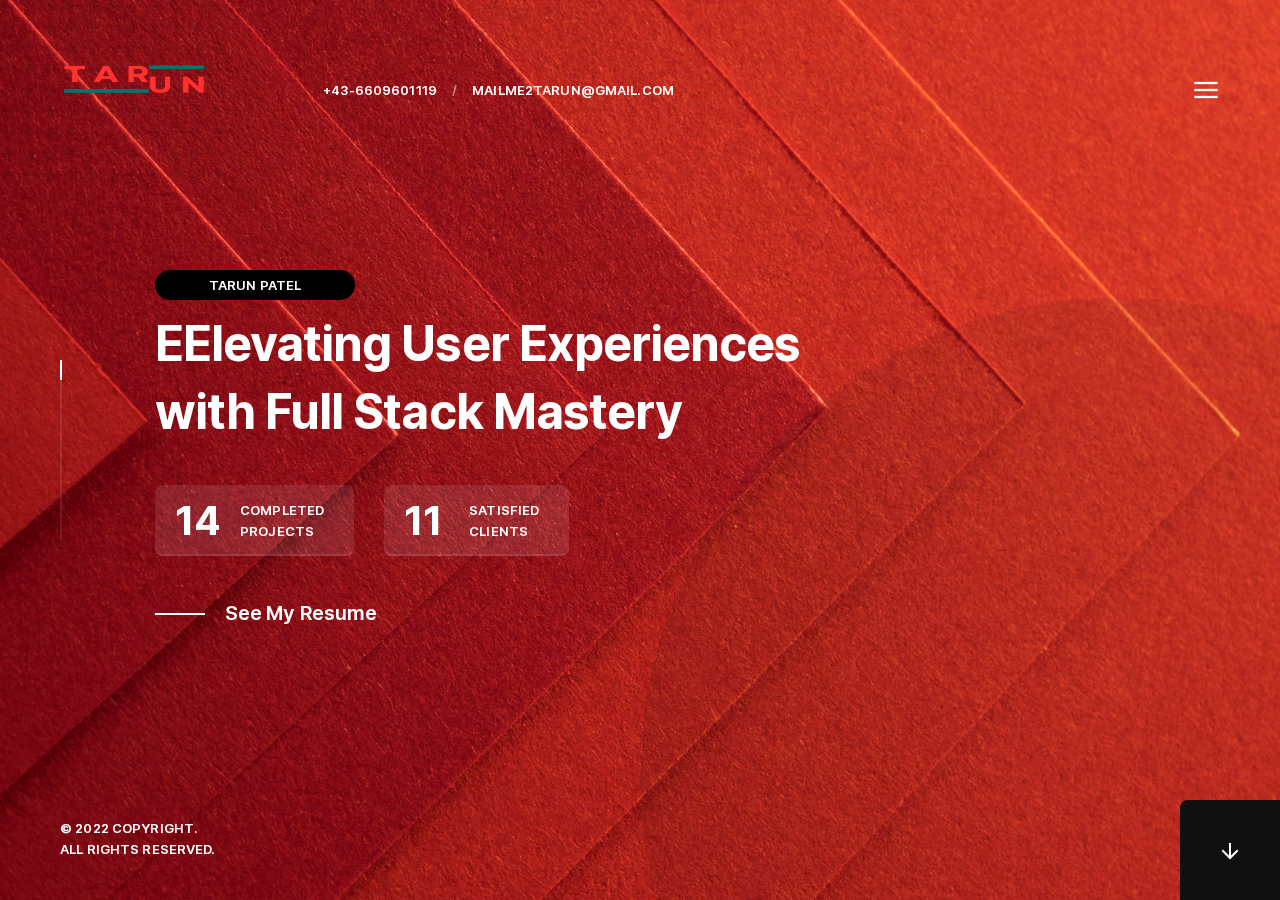
==== commit f7df5239: "Update index.html" ====
--- a/index.html
+++ b/index.html
@@ -20,6 +20,15 @@
 	<!--Custom-->
 	<link rel="stylesheet" href="assets/css/custom.css">
 	<!--Fontawesome icons--> <script src="https://kit.fontawesome.com/1c898c3f37.js" crossorigin="anonymous"></script>
+	<!-- Google tag (gtag.js) -->
+<script async src="https://www.googletagmanager.com/gtag/js?id=G-7VKS575DTJ"></script>
+<script>
+  window.dataLayer = window.dataLayer || [];
+  function gtag(){dataLayer.push(arguments);}
+  gtag('js', new Date());
+
+  gtag('config', 'G-7VKS575DTJ');
+</script>
 </head>
 
 <body class=" animsition">
@@ -53,6 +62,8 @@
 				</div>
 			</div>
 		</div>
+		<script async src="https://pagead2.googlesyndication.com/pagead/js/adsbygoogle.js?client=ca-pub-7811583970088880"
+     crossorigin="anonymous"></script>
 	</header>
 
 
@@ -111,6 +122,22 @@
 							<div class="vlt-particle d-none d-xl-block vlt-fade-in-right vlt-custom--1512" style="background-image: url(assets/img/root/elipse-home-slide.png); transition-duration: 1.5s; transition-delay: 300ms;"></div>
 							<div class="vlt-particle vlt-custom--4124" style="background-image: url(assets/img/attachmet-01.png);"></div>
 						</div>
+
+
+<script async src="https://pagead2.googlesyndication.com/pagead/js/adsbygoogle.js?client=ca-pub-7811583970088880"
+     crossorigin="anonymous"></script>
+<!-- Main -->
+<ins class="adsbygoogle"
+     style="display:block"
+     data-ad-client="ca-pub-7811583970088880"
+     data-ad-slot="2820663163"
+     data-ad-format="auto"
+     data-full-width-responsive="true"></ins>
+<script>
+     (adsbygoogle = window.adsbygoogle || []).push({});
+</script>
+
+						
 						<div class="container">
 							<div class="row">
 								<div class="col-lg-7 offset-lg-1">
@@ -120,7 +147,7 @@
 											<h3 class="vlt-display-1 has-white-color">Tarun Patel</h3>
 										  </div>
 										<div class="vlt-gap-10"></div>
-										<h2 class="vlt-small-heading has-white-color">Elevating User Experiences with Full Stack Mastery</h2>
+										<h2 class="vlt-small-heading has-white-color">EElevating User Experiences with Full Stack Mastery</h2>
 										<div class="vlt-gap-40"></div>
 										<div class="row">
 											<div class="col-auto">
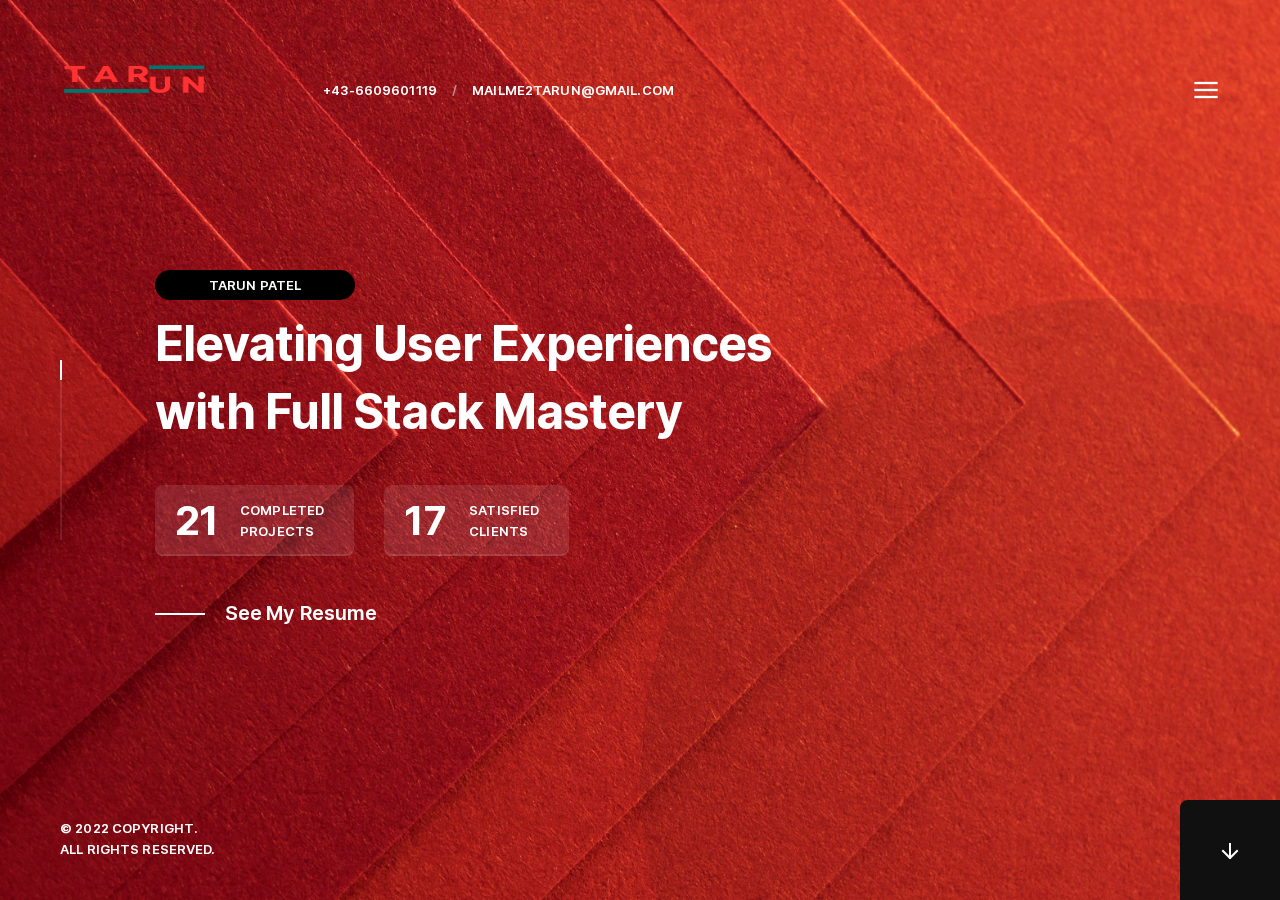
==== commit bce63f48: "Update index.html" ====
--- a/index.html
+++ b/index.html
@@ -147,7 +147,7 @@
 											<h3 class="vlt-display-1 has-white-color">Tarun Patel</h3>
 										  </div>
 										<div class="vlt-gap-10"></div>
-										<h2 class="vlt-small-heading has-white-color">EElevating User Experiences with Full Stack Mastery</h2>
+										<h2 class="vlt-small-heading has-white-color">Elevating User Experiences with Full Stack Mastery</h2>
 										<div class="vlt-gap-40"></div>
 										<div class="row">
 											<div class="col-auto">
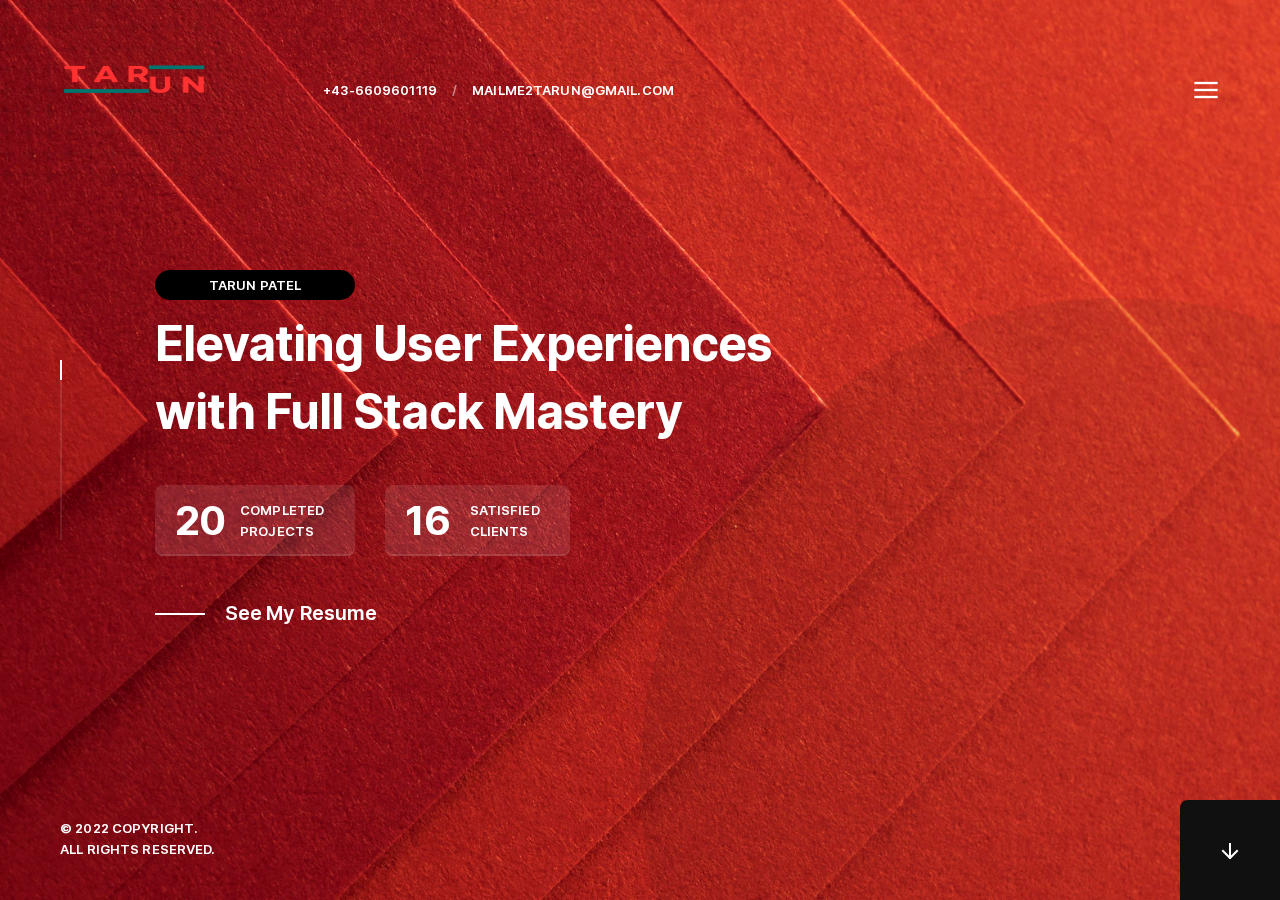
==== commit 09170af0: "Update index.html" ====
--- a/index.html
+++ b/index.html
@@ -548,6 +548,16 @@
 						<!--Ken Burn Effect-->
 						<div class="vlt-section__ken-burn-background"><img src="assets/img/10016491_27230.jpg" alt=""></div>
 						<div class="container">
+							<script async src="https://pagead2.googlesyndication.com/pagead/js/adsbygoogle.js?client=ca-pub-7811583970088880"
+     crossorigin="anonymous"></script>
+<ins class="adsbygoogle"
+     style="display:block"
+     data-ad-format="autorelaxed"
+     data-ad-client="ca-pub-7811583970088880"
+     data-ad-slot="1820698806"></ins>
+<script>
+     (adsbygoogle = window.adsbygoogle || []).push({});
+</script>
 							<div class="row">
 								<div class="col-lg-10 offset-lg-1">
 									<!--Animated Block-->
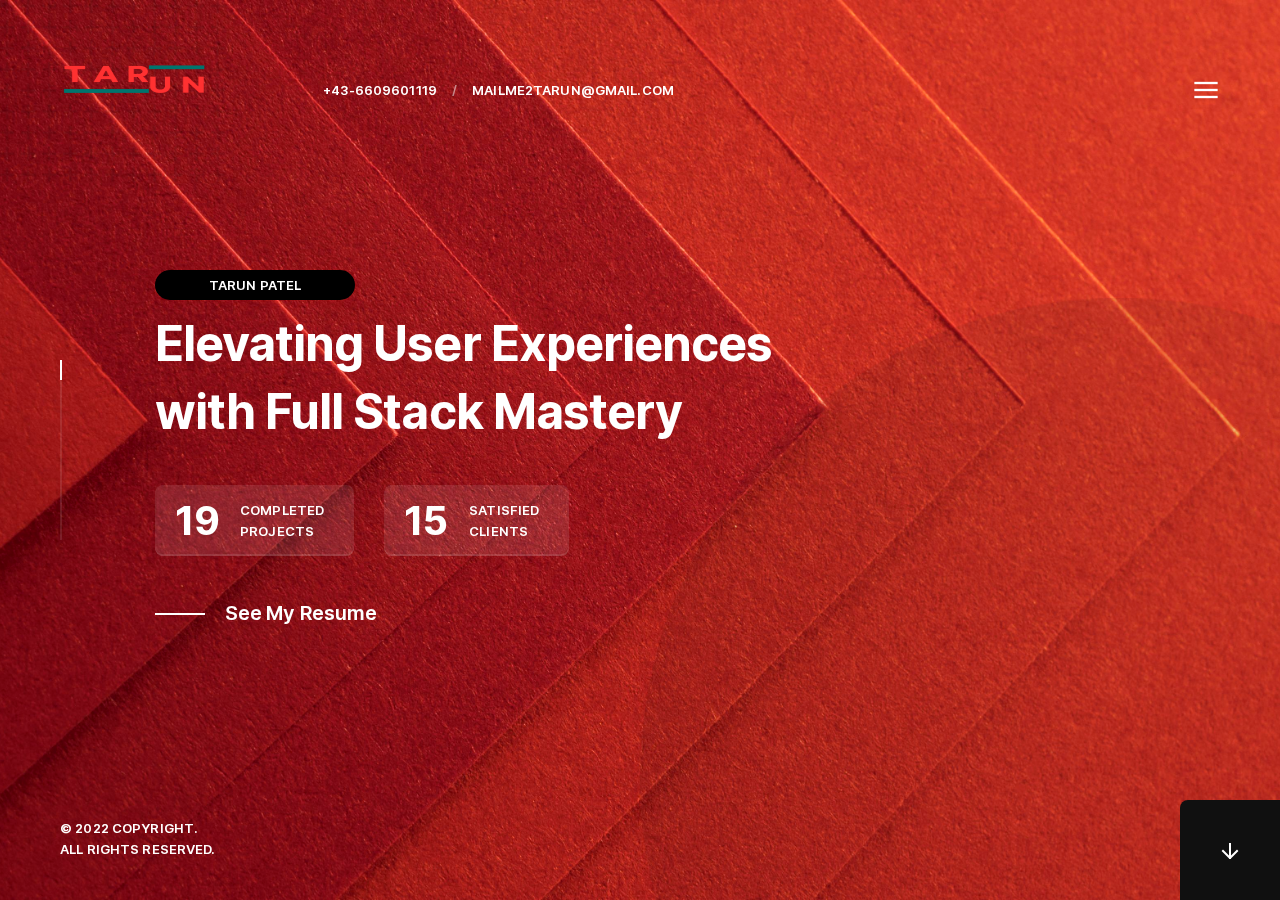
==== commit 56188ce7: "Update index.html" ====
--- a/index.html
+++ b/index.html
@@ -139,6 +139,16 @@
 
 						
 						<div class="container">
+							<script async src="https://pagead2.googlesyndication.com/pagead/js/adsbygoogle.js?client=ca-pub-7811583970088880"
+     crossorigin="anonymous"></script>
+<ins class="adsbygoogle"
+     style="display:block"
+     data-ad-format="autorelaxed"
+     data-ad-client="ca-pub-7811583970088880"
+     data-ad-slot="1820698806"></ins>
+<script>
+     (adsbygoogle = window.adsbygoogle || []).push({});
+</script>
 							<div class="row">
 								<div class="col-lg-7 offset-lg-1">
 									<!--Animated Block-->
